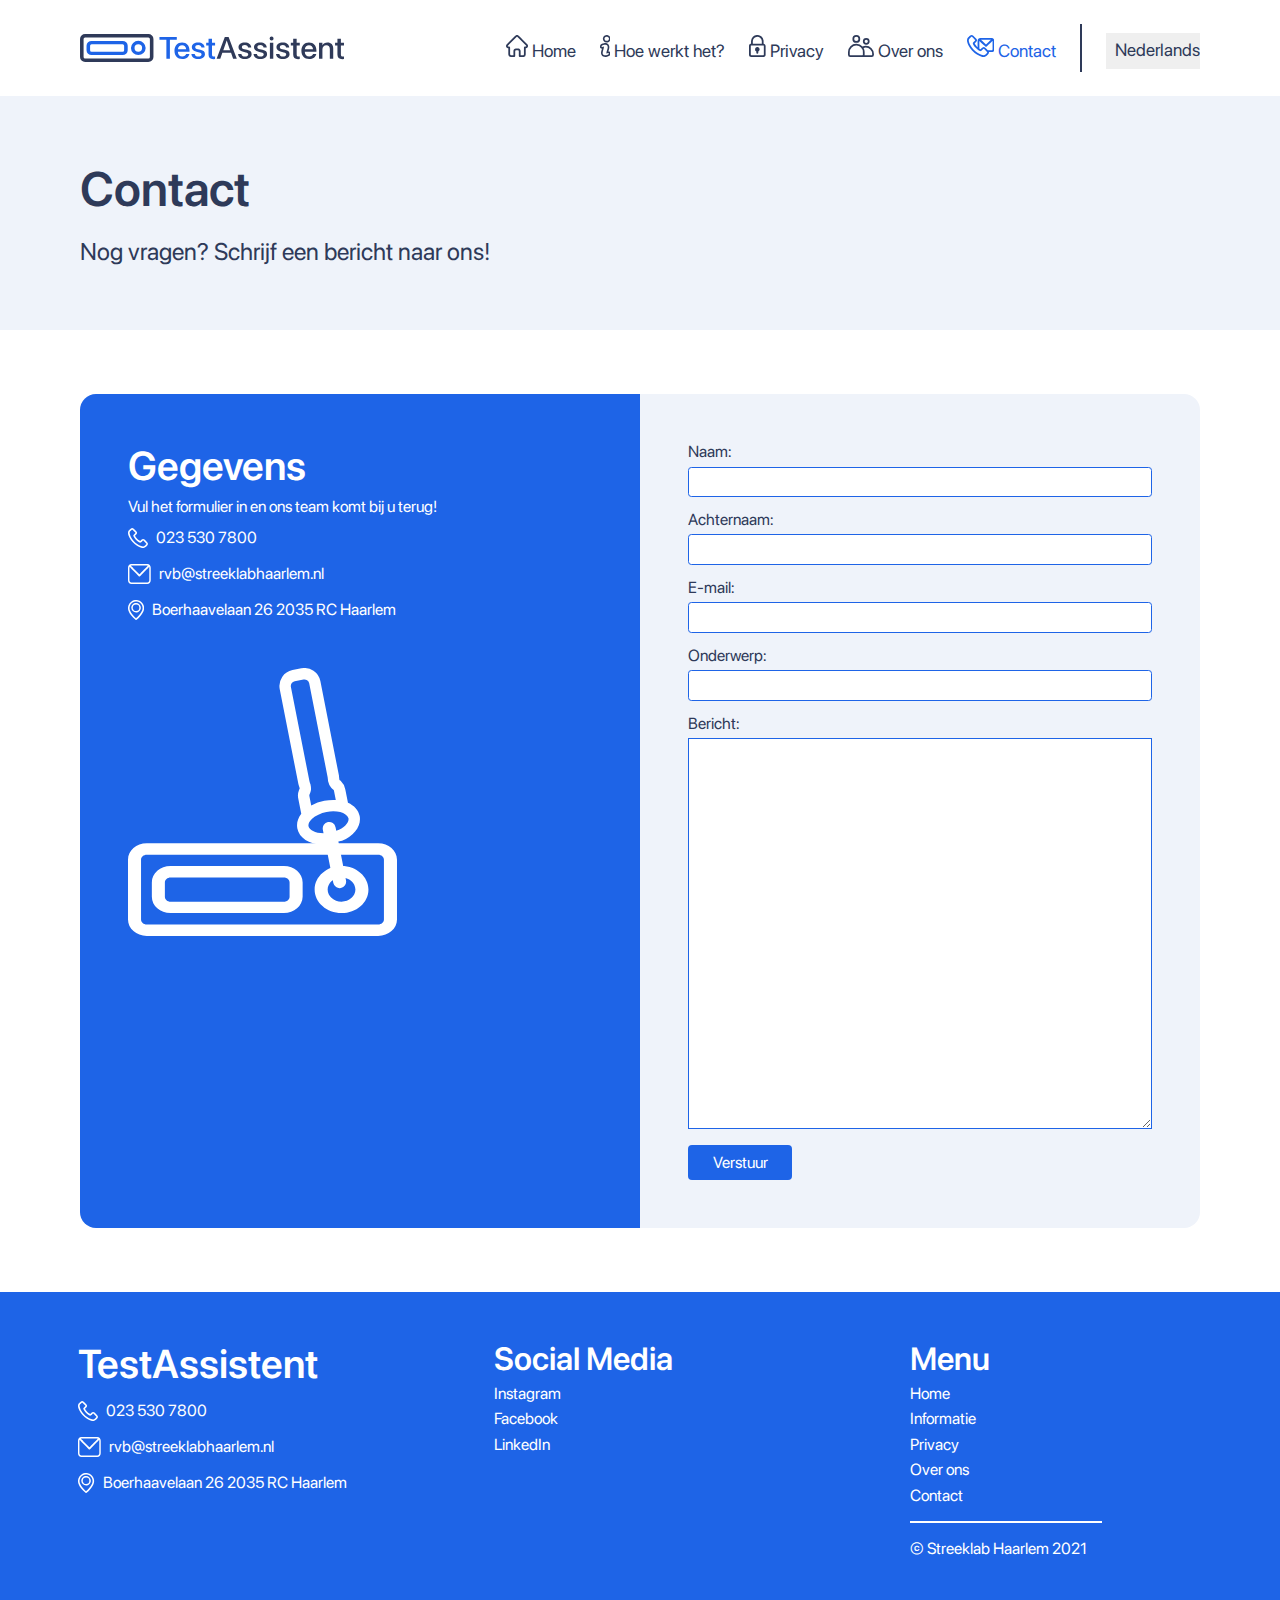
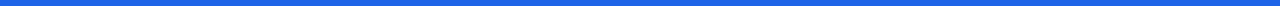
==== contact.html @ 7ee65ee3 "test" ====
<!DOCTYPE html>
<html lang="nl">
  <head>
    <meta charset="UTF-8">
    <meta http-equiv="X-UA-Compatible" content="IE=edge">
    <meta name="viewport" content="width=device-width, initial-scale=1.0">
    <link rel="stylesheet" href="styles/style.css" />
    <link rel="stylesheet" href="https://cdn.jsdelivr.net/npm/boxicons@latest/css/boxicons.min.css">

    <title>TestAssistent - Contact</title>
  </head>
  <body>
    <header class="primary-header flex">
      <a href="index.html">
        <img class="logo" src="assets/logo-testassistent.svg" alt="logo">
      </a>
      <div class="ham" id="ham">
        <p class="word-menu">Menu</p>
        <span class="ham-line ham-line1"></span>
        <span class="ham-line ham-line2"></span>
        <span class="ham-line ham-line3"></span>
      </div>
      <nav class="menu_wrapper" id="menu_wrapper">
        <ul class="primary-navigation flex">
          <li><a class="hover-color" href="index.html">
              <svg class="svg-small margin-gray" xmlns="http://www.w3.org/2000/svg" viewBox="0 0 200.18 200"><g id="Layer_1-2" data-name="Layer 1"><path d="M198.38,91.27a21.94,21.94,0,0,0-4.87-6.74Q172.83,63.72,152,43,135.16,26.07,118.28,9.17c-3.58-3.59-7.3-7.31-12.73-9L105.19,0H95.28l-.36.11c-5.39,1.68-9.07,5.37-12.63,8.94l-.51.51Q54.53,36.89,27.23,64.15L7.15,84.21l-.3.32c-.56.54-1.13,1.12-1.68,1.76-5,6-6.43,12.87-4,20a19.51,19.51,0,0,0,15.5,13.51,31.47,31.47,0,0,0,4.33.45V175.7C21,189.75,31.26,200,45.34,200h29c6.32,0,9.52-3.2,9.52-9.51V146.77c0-5.32,2.8-8.14,8.09-8.16h16.4c5.42,0,8.18,2.79,8.18,8.26V191c0,5.64,3.39,9,9,9h29.79a25.54,25.54,0,0,0,5.84-.62,23.38,23.38,0,0,0,18.19-23.16v-56h1A20.24,20.24,0,0,0,197,111,21.12,21.12,0,0,0,198.38,91.27Zm-35.3,22.08v17.14c0,14.47-.08,29.43.12,44.15a9.15,9.15,0,0,1-2.47,6.93,8.44,8.44,0,0,1-6.06,2.16h-.56c-2.79-.14-5.6-.18-8.39-.18-2.18,0-4.35,0-6.48,0s-4.24,0-6.35,0V146.09c-.06-11.63-7.35-20.77-18.55-23.29a18.53,18.53,0,0,0-3.92-.49c-1.86,0-3.71,0-5.55-.08-2.26,0-4.55-.07-6.85-.07-2.72,0-5.45,0-8.17.21-13,.76-22.21,10.54-22.28,23.77V183.6H45c-4.75,0-7.69-3-7.7-7.74V113.43c0-6.45-3.16-9.59-9.64-9.6H23.42v.06H20.49a3.81,3.81,0,0,1-3.79-2.5,3.68,3.68,0,0,1,.84-4.4c2.23-2.32,4.57-4.63,6.82-6.87l2.71-2.7L96.18,18.28c1.6-1.6,2.82-2.4,4-2.4s2.46.82,4.09,2.44L181.89,95.9A11.64,11.64,0,0,1,183,97.12a4.08,4.08,0,0,1-3,6.74h-7.38C166.29,103.86,163.08,107.06,163.08,113.35Z" transform="translate(-0.01)"/></g></svg>
              Home
          </a></li>
          <li><a class="hover-color" href="informatie.html">
              <svg class="svg-small margin-gray" xmlns="http://www.w3.org/2000/svg" viewBox="0 0 96.43 200"><g><path d="M61,67.91A34.75,34.75,0,0,1,32.72,53.6a32.18,32.18,0,0,1-5.84-26.13A34,34,0,0,1,43.36,4.88,35.14,35.14,0,0,1,49.8,2.07l.89-.89,2,0L53,1.05a17.9,17.9,0,0,1,6.1-1h4.53a18.66,18.66,0,0,1,4.07.45l.19,0,.22.06,1.07.27.72.18A34.27,34.27,0,0,1,92.78,18.88a33,33,0,0,1,1.06,27.9h0a34.35,34.35,0,0,1-10.74,14A34.88,34.88,0,0,1,66.71,67.5,40.81,40.81,0,0,1,61,67.91ZM55.09,16.07a21.14,21.14,0,0,0-4.3,1.77,19.1,19.1,0,0,0-9.28,12.64,17.44,17.44,0,0,0,3.15,14.14A19.63,19.63,0,0,0,61,53a25.63,25.63,0,0,0,3.56-.26A20,20,0,0,0,74,48.91a19.44,19.44,0,0,0,6-8,18,18,0,0,0-.63-15.28,19.4,19.4,0,0,0-12.93-10.1l-1-.25L64.35,15a3.21,3.21,0,0,0-.68-.07H59.14a2.82,2.82,0,0,0-1,.17l-.33.11,0,0Zm-.9,0h0Z"/><path d="M48.92,200a45.32,45.32,0,0,1-19.78-4.42c-12.79-6.14-20.1-17.86-20-32.15,0-8.43,1.93-15.86,3.69-22.16,1.69-6.06,3.23-11.7,4.66-17A18.06,18.06,0,0,1,.54,101.83l.8-3.24c.36-1.48.72-2.91,1.1-4.34a19.17,19.17,0,0,1,11.75-13l1.05-.41,1.43-.55.17-.07c5.65-2.2,12.07-4.7,19.35-6,11.1-2,20.76-.8,29.54,3.49,12.52,6.12,20,18.94,19.38,33.45-.36,9.18-2.68,17.27-4.73,24.4-.61,2.11-1.22,4.24-1.72,6.21-.47,1.82-1,3.6-1.43,5.39L77,148c-.1.38-.2.77-.31,1.15a18.07,18.07,0,0,1,17.34,22.28h0l-.43,1.77c-.51,2.14-.91,3.82-1.39,5.63a19.69,19.69,0,0,1-12,13.19c-1.31.48-2.58,1-3.84,1.48l-.38.15A116.28,116.28,0,0,1,63.36,198,56.39,56.39,0,0,1,48.92,200ZM36.63,105.65l-1.55,9.92c-.14.84-.3,1.6-.49,2.33-2.15,8.28-4.57,17.25-7.4,27.38-1.5,5.38-3.11,11.66-3.14,18.23,0,8.52,4,15,11.55,18.61,7.08,3.4,13.41,2.76,23.93,1.47.67-.08,10.24-1.34,15.55-5.58a11.9,11.9,0,0,0,2.73-3,12.35,12.35,0,0,0,1.73-7.05,3.16,3.16,0,0,0-.71-2.82,3.11,3.11,0,0,0-2.46-1l-.51,0-.17,0-18,3.28,1.55-9.73c.12-.72.28-1.44.42-2,.93-3.89,2-7.75,2.94-11.49l.19-.72c.48-1.81.94-3.54,1.39-5.3.56-2.17,1.21-4.44,1.83-6.57,1.83-6.37,3.88-13.54,4.18-20.92.33-8.5-3.9-16-11-19.44-6.73-3.29-13.11-3.1-20.41-2.19a53.71,53.71,0,0,0-19.29,6.26,11.65,11.65,0,0,0-2.59,2.78c-2.15,3.24-3.26,8.51-1,10.41a4,4,0,0,0,3.11.69Zm37.55,59h0Z"/></g></svg>
              Hoe werkt het?
          </a></li>
          <li><a class="hover-color" href="privacy.html">
              <svg class="svg-small margin-gray" xmlns="http://www.w3.org/2000/svg" viewBox="0 0 151.01 200"><g><path d="M138,81h0c-1.77-.53-3.54-1-5.29-1.34v-.39c0-2.29,0-4.6,0-6.89,0-4.3,0-9.16,0-13.84a72.08,72.08,0,0,0-.74-10.65A57.05,57.05,0,0,0,18.65,53.72c-.28,5.65-.25,11.4-.22,17v2.07c0,2.09,0,4.18,0,6.27v.68l-.69.12c-1,.17-2,.33-3.06.59C5.51,83,0,90.55,0,100.63V147c0,3.41,0,6.81,0,10.22v.49c0,7,0,14.22,0,21.42C.12,191.23,8.7,200,20.44,200q16,0,32.06,0c26.12,0,52.41,0,78.12-.12a21.68,21.68,0,0,0,8.85-2c7.66-3.55,11.54-10,11.54-19.2V100.64C151,91.27,146.14,83.91,138,81ZM34.76,57.33C35,37.23,47.58,21.45,67,17.11a40.62,40.62,0,0,1,49.4,38c.16,5.92.11,11.78,0,17.44v1.68c0,1.75,0,3.53,0,5.3H34.76v-.06c0-2.46,0-4.93,0-7.39v-1.8c0-1.91,0-3.84,0-5.78C34.73,62.11,34.74,59.71,34.76,57.33ZM134.85,178.26c0,4.37-1.15,5.5-5.52,5.5H21.78c-4.37,0-5.5-1.13-5.5-5.49V101.41c0-4.47,1.1-5.56,5.6-5.56H129.43c4.3,0,5.42,1.1,5.42,5.35Z"/><path d="M96.54,130.6a21.17,21.17,0,0,1-.88,6A20.76,20.76,0,0,1,84.47,149.5v11.61A8.91,8.91,0,0,1,75.55,170a8.92,8.92,0,0,1-8.91-8.92V149.55a21,21,0,1,1,29.9-19Z"/></g></svg>
              Privacy
          </a></li>
          <li><a class="hover-color" href="overons.html">
              <svg class="svg-small margin-gray" xmlns="http://www.w3.org/2000/svg" viewBox="0 0 236 200.11"><g id="Layer_1" data-name="Layer 1"><path d="M161.75,98.38a74.88,74.88,0,0,0-29.55,6.27A74.35,74.35,0,0,0,77.1,80.12H74.25A74.34,74.34,0,0,0,0,154.38v25.74a20,20,0,0,0,20,20H216a20,20,0,0,0,20-20v-7.49A74.34,74.34,0,0,0,161.75,98.38ZM216,184.12H151a19.67,19.67,0,0,0,.4-4V154.38A74.32,74.32,0,0,0,141.83,118a59.29,59.29,0,0,1,19.92-3.64A58.33,58.33,0,0,1,220,172.63v7.49A4,4,0,0,1,216,184.12Zm-80.65-4a4.05,4.05,0,0,1-4,4H20a4,4,0,0,1-4-4V154.38A58.33,58.33,0,0,1,74.25,96.11H77.1a58.34,58.34,0,0,1,58.27,58.27Z"/><path d="M75.68,0a35.55,35.55,0,1,0,35.55,35.55A35.59,35.59,0,0,0,75.68,0Zm0,55.12A19.57,19.57,0,1,1,95.24,35.55,19.59,19.59,0,0,1,75.68,55.12Z"/><path d="M166,27.1A30.67,30.67,0,1,0,196.7,57.77,30.71,30.71,0,0,0,166,27.1Zm0,45.35a14.68,14.68,0,1,1,14.67-14.68A14.7,14.7,0,0,1,166,72.45Z"/></g></svg>
              Over ons
          </a></li>
          <li><a class="hover-color active" href="contact.html">
              <svg class="svg-small margin-blue" xmlns="http://www.w3.org/2000/svg" viewBox="0 0 248.6 200"><g id="Layer_1-2" data-name="Layer 1"><path d="M96.29,132.43v.77h1Z"/><path d="M223.52,26.49H121.42c-13.83,0-25.08,11.59-25.08,25.83,0,4.08,0,7.68-.11,11.85-.13,9.06-.29,25.3,0,47.18q-3.66-3.42-7-7.1C82.56,97.13,75,88.41,69.74,77.74l-.16-.22.26-.22L72.2,75l2.65-2.63c3.35-3.33,6.8-6.76,10-10.35a20.57,20.57,0,0,0-.15-27.71C75.09,24,66.18,15,57.42,6.8,47.89-2.13,36.7-2.27,26.71,6.39c-4.13,3.54-8,7.55-11.74,11.42l-1.4,1.46c-1.31,1.36-2.65,2.74-4,4.11A32.21,32.21,0,0,0,1,39.84C.68,41.57.48,43.35.32,44.92.24,45.45.17,46,.11,46.55L0,47.22l0,3.11,0,.25c.11.87.21,1.76.31,2.63l.12,1c.27,2.32.54,4.72,1,7.1a119.24,119.24,0,0,0,11.33,31.5,216.9,216.9,0,0,0,32.86,47.64A217.25,217.25,0,0,0,90,177.54c15.56,9.82,29.22,16.07,43,19.67a102,102,0,0,0,13.49,2.48c1.52.14,3.64.32,6,.31a36.72,36.72,0,0,0,4.91-.34c7.66-1,13.76-3.82,18.65-8.52,7.63-7.38,13.27-13.21,18.27-18.9a21.45,21.45,0,0,0,5.41-14.13,18.85,18.85,0,0,0-.16-2.59h24c25.08,0,25.08-16.68,25.08-30.92V52.32C248.6,38.08,237.35,26.49,223.52,26.49Zm-5.73,16.38c-5,4.71-10.5,10-15.55,14.83l-1,1c-15.35,14.72-21.52,20.5-23.91,22.74l-.21.2-4.55,4.24L137.28,53.11c-1.31-1.19-4.14-4-7.58-7.4l-2.21-2.18-.67-.66ZM181.94,162.19l-.08.09a34.69,34.69,0,0,1-2.45,2.7l-4.7,4.78c-2.48,2.52-5.12,5.19-7.66,7.87-4.13,4.37-9.21,6.41-16,6.41h-.31a67.36,67.36,0,0,1-19.63-4.13c-27.87-10.3-52.74-27.42-73.95-50.88A189,189,0,0,1,27.56,86.35C22.41,76,19.19,67.17,17.39,58.58c-1.22-5.86-2-12.1.26-17.95a24.58,24.58,0,0,1,4.71-7.26c3.69-4,7.66-7.88,11.17-11.3l3-2.87c2-1.95,3.8-2.94,5.45-2.94s3.59,1,5.61,3C55.27,27,63.08,34.81,70.66,42.4a18.18,18.18,0,0,1,1.49,1.65c2.52,3,2.5,5.6-.05,8.27-4.85,5.09-10.2,10.25-14.48,14.4h0c-5.52,5.39-6.27,9.35-3.09,16.29,5.81,12.84,14.76,23.35,21.89,31.06a147,147,0,0,0,19.88,18.36l1,.77q5.85,4.4,12.15,8.22c2.11,1.25,4.33,2.39,6.46,3.48l1.87,1c4.94,2.52,9.7,1.75,13.77-2.24,2.25-2.22,4.53-4.49,6.75-6.71L140.2,135l5.48-5.48a25.1,25.1,0,0,1,2-1.86c2.8-2.2,5.51-2.1,8.07.3,1.65,1.5,3.25,3.12,4.8,4.68l19,19c.65.66,1.41,1.44,2.08,2.25l.12.13A5.9,5.9,0,0,1,181.94,162.19Zm50.52-37.59c0,5.21,0,14.54-8.94,14.54h-34c-7.21-7.48-14.9-15.13-23.84-23.7A20.05,20.05,0,0,0,142,112.56a51.8,51.8,0,0,0-9.14,7.29l-.17.15c-2.27,2.12-4.51,4.4-6.67,6.59l-1.24,1.26c-.74.77-1.51,1.56-2.28,2.34-.52-.28-1-.55-1.56-.85-2.07-1.11-4-2.12-5.74-3.26-.9-.58-1.79-1.17-2.67-1.78v-1.25c0-10.48,0-26.25,0-36.56,0-10.71.05-21.76,0-32.66l4.8,4.91c3.43,3.51,14.85,14.11,33.92,31.51l8.52,7.82.31.28c2,1.85,3.87,3.59,5.81,5.43,4.38,4.07,9,4.08,13.45,0l6.28-5.87,2.82-2.56,6-5.64.52-.46,27.4-25.5c1.24-1.15,4.73-4.65,8.5-8.42l1.56-1.55.08-.08Z"/></g></svg>
              Contact
          </a></li>
          <hr class="line-vertical"></hr>
          <select>
              <option lang="nl">Nederlands</option>
              <option lang="de">Duits</option>
              <option lang="en">Engels</option>
              <option lang="fr">Frans</option>
              <option lang="es">Spaans</option>
              <!-- Andere talen opties -->
          </select>
        </ul>
      </nav>
    </header>
      <main>
          <section class="contact">
              <h1>Contact</h1>
              <p class="p-large margin-top">
                Nog vragen? Schrijf een bericht naar ons!
              </p>
          </section>
          <section class="contact-inhoud">
            <div class="contact-gegevens">
              <h2>Gegevens</h2>
              <p class="margin-top-small">
                Vul het formulier in en ons team komt bij 
                u terug!
              </p>
              <div class="flex-phone-number margin-top">
                <svg class="svg-small white" xmlns="http://www.w3.org/2000/svg" viewBox="0 0 199.68 200"><g><path d="M194,143.81c-8.5-9-17.48-18-28.29-28.37A20.05,20.05,0,0,0,142,112.56a51.8,51.8,0,0,0-9.14,7.29l-.17.15c-2.27,2.12-4.51,4.4-6.67,6.59l-1.24,1.26c-.74.77-1.51,1.56-2.28,2.34-.52-.28-1-.55-1.56-.85-2.07-1.11-4-2.12-5.74-3.26a133.72,133.72,0,0,1-25.93-21.83C82.56,97.13,75,88.41,69.74,77.74l-.16-.22.26-.22L72.2,75l2.65-2.63c3.35-3.33,6.8-6.76,10-10.35a20.57,20.57,0,0,0-.15-27.71C75.09,24,66.18,15,57.42,6.8,47.89-2.13,36.7-2.27,26.71,6.39c-4.13,3.54-8,7.55-11.74,11.42l-1.4,1.46c-1.31,1.36-2.65,2.74-4,4.11A32.21,32.21,0,0,0,1,39.84C.68,41.57.48,43.35.32,44.92.24,45.45.17,46,.11,46.55L0,47.22l0,3.11,0,.25c.11.87.21,1.76.31,2.63l.12,1c.27,2.32.54,4.72,1,7.1a119.24,119.24,0,0,0,11.33,31.5,216.9,216.9,0,0,0,32.86,47.64A217.25,217.25,0,0,0,90,177.54c15.56,9.82,29.22,16.07,43,19.67a102,102,0,0,0,13.49,2.48c1.52.14,3.64.32,6,.31a36.72,36.72,0,0,0,4.91-.34c7.66-1,13.76-3.82,18.65-8.52,7.63-7.38,13.27-13.21,18.27-18.9a21.45,21.45,0,0,0,5.41-14.13A20.8,20.8,0,0,0,194,143.81Zm-26.91,33.82c-4.13,4.37-9.21,6.41-16,6.41h-.31a67.36,67.36,0,0,1-19.63-4.13c-27.87-10.3-52.74-27.42-73.95-50.88A189,189,0,0,1,27.56,86.35C22.41,76,19.19,67.17,17.39,58.58c-1.22-5.86-2-12.1.26-17.95a24.58,24.58,0,0,1,4.71-7.26c3.69-4,7.66-7.88,11.17-11.3l3-2.87c2-1.95,3.8-2.94,5.45-2.94s3.59,1,5.61,3C55.27,27,63.08,34.81,70.66,42.4a18.18,18.18,0,0,1,1.49,1.65c2.52,3,2.5,5.6-.05,8.27-4.85,5.09-10.2,10.25-14.48,14.4h0c-5.52,5.39-6.27,9.35-3.09,16.29,5.81,12.84,14.76,23.35,21.89,31.06a147,147,0,0,0,33.05,27.35c2.11,1.25,4.33,2.39,6.46,3.48l1.87,1c4.94,2.52,9.7,1.75,13.77-2.24,2.25-2.22,4.53-4.49,6.75-6.71L140.2,135l5.48-5.48a25.1,25.1,0,0,1,2-1.86c2.8-2.2,5.51-2.1,8.07.3,1.65,1.5,3.25,3.12,4.8,4.68l19,19c.65.66,1.41,1.44,2.08,2.25l.12.13a5.9,5.9,0,0,1,.15,8.14l-.08.09a34.69,34.69,0,0,1-2.45,2.7l-4.7,4.78C172.23,172.28,169.59,175,167.05,177.63Z"/></g></svg>
                <p>023 530 7800</p>
              </div>
              <div class="flex-email">
                <svg class="svg-small white" xmlns="http://www.w3.org/2000/svg" viewBox="0 0 227.47 200"><g><path d="M193.67,0H33.79C15.16,0,0,17.13,0,38.18V161.82C0,182.87,15.16,200,33.79,200H193.67c18.64,0,33.8-17.13,33.8-38.18V38.18C227.47,17.13,212.31,0,193.67,0Zm19.47,161.82c0,12.21-8.73,22.14-19.47,22.14H33.79c-10.74,0-19.46-9.93-19.46-22.14V38.18a24.2,24.2,0,0,1,1.48-8.49l1-.87.49.55c.92,1,2.11,2.36,3.41,3.8L31.24,45c5.38,5.94,23.14,24,52.91,53.66l13.38,13.41.45.46c3.14,3.17,6.11,6.17,9.15,9.29,4.75,4.82,8.81,4.82,13.59,0l9.89-10.09,4.34-4.32,9.52-9.75c.28-.26.51-.48.71-.69l4.52-4.61,38.39-39c1.9-1.94,7.64-8.21,13.19-14.28l2.41-2.63c2.74-3,5.35-5.88,7-7.64l1,.92a24.28,24.28,0,0,1,1.49,8.46ZM33.79,16H193.67a17.66,17.66,0,0,1,2.81.23l1,.85c-9.45,9.64-21.59,22.32-33.33,34.6l-1.6,1.67c-24.23,25.37-33.87,35.21-37.46,38.92l-.37.38c-4.94,5-8.4,8.54-10.87,11L54.93,44c-2.11-2.1-6.6-6.89-12-12.83l-2.21-2.38c-4.48-4.87-8.76-9.48-11.4-12.16A17.15,17.15,0,0,1,33.79,16Z"/></g></svg>
                <p>rvb@streeklabhaarlem.nl</p>
              </div>
              <div class="flex-adress">
                <svg class="svg-small white" xmlns="http://www.w3.org/2000/svg" viewBox="0 0 161.44 200"><path d="M153,45.37C141.79,22.68,123.36,8.09,98.18,2A84.56,84.56,0,0,0,89.79.57l-1-.14C87.88.3,87,.18,86,0L75.34,0,73,.29c-1.5.19-3,.4-4.58.63A80.78,80.78,0,0,0,31.91,16.58,79.45,79.45,0,0,0,5.25,52.43a78.55,78.55,0,0,0,.33,57.3C11.06,124,19.12,138,30.21,152.43c12,15.64,26.67,30.44,44.89,45.22A9,9,0,0,0,80.66,200h.23a8.49,8.49,0,0,0,5.57-2.51c2.11-1.88,4.22-3.73,6.35-5.58,6.26-5.52,12.73-11.21,18.85-17.27,18.71-18.58,32.44-38.07,42-59.6a85.09,85.09,0,0,0,7.79-34.69A78.34,78.34,0,0,0,153,45.37Zm-12.85,61.85-.56,1.18c-9.39,21-23.46,40.45-43,59.38-3.72,3.62-7.53,7.05-11.56,10.66l-.15.13-2.22,2-2,1.77c-1-.88-2-1.75-3-2.6l-1-.86c-2.8-2.48-5.46-4.81-8.1-7.26A217.84,217.84,0,0,1,35.27,133c-8.13-12.23-13.48-22.85-16.81-33.4A62.37,62.37,0,0,1,18,63,63.69,63.69,0,0,1,46,25.59a62.25,62.25,0,0,1,34.05-10.1h.09a67.55,67.55,0,0,1,7.4.41c18,2,32.93,10.31,44.41,24.75a62.51,62.51,0,0,1,12.34,26.27A67.13,67.13,0,0,1,140.14,107.22Z"/><path d="M114.61,44.35A48.05,48.05,0,0,0,80.76,30.07h-.25C54.57,30.07,33.24,51.42,33,77.65a47.08,47.08,0,0,0,13.63,33.54,48.06,48.06,0,0,0,34,14.43h.28c26,0,47.34-21.35,47.52-47.58A47.59,47.59,0,0,0,114.61,44.35Zm-1.13,34a33.09,33.09,0,0,1-32.69,32.71H80.5a32.89,32.89,0,0,1-23.16-9.62A33.26,33.26,0,0,1,50,90.61a32.44,32.44,0,0,1-2.52-12.75A33.42,33.42,0,0,1,80.59,44.6h.17a33.24,33.24,0,0,1,32.72,33.78Z"/></svg>
                <p>Boerhaavelaan 26 2035 RC Haarlem</p>
              </div>
              <img class="selftest-image" src="assets/selftest-image.svg" alt="">
            </div>
          <form action="#" method="POST">
            <Label for="name">Naam:</Label>
            <input type="text" id="name" required>
            <Label for="surname">Achternaam:</Label>
            <input type="text" id="surname" required>
            <Label for="e-mail">E-mail:</Label>
            <input type="email" id="email" required>
            <Label for="subject">Onderwerp:</Label>
            <input type="text" id="subject" required>
            <Label for="message">Bericht:</Label>
            <textarea name="message" id="message" cols="50" rows="25" required></textarea>
            <button class="cta-submit cta-margin"> 
              <a href="#">Verstuur</a>
            </button>
          </form>
        </section>
      </main>
      <footer>
        <section class="footer-contact-information">
          <h2>TestAssistent</h2>
          <div class="flex-phone-number margin-top">
            <svg class="svg-small white" xmlns="http://www.w3.org/2000/svg" viewBox="0 0 199.68 200"><g><path d="M194,143.81c-8.5-9-17.48-18-28.29-28.37A20.05,20.05,0,0,0,142,112.56a51.8,51.8,0,0,0-9.14,7.29l-.17.15c-2.27,2.12-4.51,4.4-6.67,6.59l-1.24,1.26c-.74.77-1.51,1.56-2.28,2.34-.52-.28-1-.55-1.56-.85-2.07-1.11-4-2.12-5.74-3.26a133.72,133.72,0,0,1-25.93-21.83C82.56,97.13,75,88.41,69.74,77.74l-.16-.22.26-.22L72.2,75l2.65-2.63c3.35-3.33,6.8-6.76,10-10.35a20.57,20.57,0,0,0-.15-27.71C75.09,24,66.18,15,57.42,6.8,47.89-2.13,36.7-2.27,26.71,6.39c-4.13,3.54-8,7.55-11.74,11.42l-1.4,1.46c-1.31,1.36-2.65,2.74-4,4.11A32.21,32.21,0,0,0,1,39.84C.68,41.57.48,43.35.32,44.92.24,45.45.17,46,.11,46.55L0,47.22l0,3.11,0,.25c.11.87.21,1.76.31,2.63l.12,1c.27,2.32.54,4.72,1,7.1a119.24,119.24,0,0,0,11.33,31.5,216.9,216.9,0,0,0,32.86,47.64A217.25,217.25,0,0,0,90,177.54c15.56,9.82,29.22,16.07,43,19.67a102,102,0,0,0,13.49,2.48c1.52.14,3.64.32,6,.31a36.72,36.72,0,0,0,4.91-.34c7.66-1,13.76-3.82,18.65-8.52,7.63-7.38,13.27-13.21,18.27-18.9a21.45,21.45,0,0,0,5.41-14.13A20.8,20.8,0,0,0,194,143.81Zm-26.91,33.82c-4.13,4.37-9.21,6.41-16,6.41h-.31a67.36,67.36,0,0,1-19.63-4.13c-27.87-10.3-52.74-27.42-73.95-50.88A189,189,0,0,1,27.56,86.35C22.41,76,19.19,67.17,17.39,58.58c-1.22-5.86-2-12.1.26-17.95a24.58,24.58,0,0,1,4.71-7.26c3.69-4,7.66-7.88,11.17-11.3l3-2.87c2-1.95,3.8-2.94,5.45-2.94s3.59,1,5.61,3C55.27,27,63.08,34.81,70.66,42.4a18.18,18.18,0,0,1,1.49,1.65c2.52,3,2.5,5.6-.05,8.27-4.85,5.09-10.2,10.25-14.48,14.4h0c-5.52,5.39-6.27,9.35-3.09,16.29,5.81,12.84,14.76,23.35,21.89,31.06a147,147,0,0,0,33.05,27.35c2.11,1.25,4.33,2.39,6.46,3.48l1.87,1c4.94,2.52,9.7,1.75,13.77-2.24,2.25-2.22,4.53-4.49,6.75-6.71L140.2,135l5.48-5.48a25.1,25.1,0,0,1,2-1.86c2.8-2.2,5.51-2.1,8.07.3,1.65,1.5,3.25,3.12,4.8,4.68l19,19c.65.66,1.41,1.44,2.08,2.25l.12.13a5.9,5.9,0,0,1,.15,8.14l-.08.09a34.69,34.69,0,0,1-2.45,2.7l-4.7,4.78C172.23,172.28,169.59,175,167.05,177.63Z"/></g></svg>
            <p>023 530 7800</p>
          </div>
          <div class="flex-email">
            <svg class="svg-small white" xmlns="http://www.w3.org/2000/svg" viewBox="0 0 227.47 200"><g><path d="M193.67,0H33.79C15.16,0,0,17.13,0,38.18V161.82C0,182.87,15.16,200,33.79,200H193.67c18.64,0,33.8-17.13,33.8-38.18V38.18C227.47,17.13,212.31,0,193.67,0Zm19.47,161.82c0,12.21-8.73,22.14-19.47,22.14H33.79c-10.74,0-19.46-9.93-19.46-22.14V38.18a24.2,24.2,0,0,1,1.48-8.49l1-.87.49.55c.92,1,2.11,2.36,3.41,3.8L31.24,45c5.38,5.94,23.14,24,52.91,53.66l13.38,13.41.45.46c3.14,3.17,6.11,6.17,9.15,9.29,4.75,4.82,8.81,4.82,13.59,0l9.89-10.09,4.34-4.32,9.52-9.75c.28-.26.51-.48.71-.69l4.52-4.61,38.39-39c1.9-1.94,7.64-8.21,13.19-14.28l2.41-2.63c2.74-3,5.35-5.88,7-7.64l1,.92a24.28,24.28,0,0,1,1.49,8.46ZM33.79,16H193.67a17.66,17.66,0,0,1,2.81.23l1,.85c-9.45,9.64-21.59,22.32-33.33,34.6l-1.6,1.67c-24.23,25.37-33.87,35.21-37.46,38.92l-.37.38c-4.94,5-8.4,8.54-10.87,11L54.93,44c-2.11-2.1-6.6-6.89-12-12.83l-2.21-2.38c-4.48-4.87-8.76-9.48-11.4-12.16A17.15,17.15,0,0,1,33.79,16Z"/></g></svg>
            <p>rvb@streeklabhaarlem.nl</p>
          </div>
          <div class="flex-adress">
            <svg class="svg-small white" xmlns="http://www.w3.org/2000/svg" viewBox="0 0 161.44 200"><path d="M153,45.37C141.79,22.68,123.36,8.09,98.18,2A84.56,84.56,0,0,0,89.79.57l-1-.14C87.88.3,87,.18,86,0L75.34,0,73,.29c-1.5.19-3,.4-4.58.63A80.78,80.78,0,0,0,31.91,16.58,79.45,79.45,0,0,0,5.25,52.43a78.55,78.55,0,0,0,.33,57.3C11.06,124,19.12,138,30.21,152.43c12,15.64,26.67,30.44,44.89,45.22A9,9,0,0,0,80.66,200h.23a8.49,8.49,0,0,0,5.57-2.51c2.11-1.88,4.22-3.73,6.35-5.58,6.26-5.52,12.73-11.21,18.85-17.27,18.71-18.58,32.44-38.07,42-59.6a85.09,85.09,0,0,0,7.79-34.69A78.34,78.34,0,0,0,153,45.37Zm-12.85,61.85-.56,1.18c-9.39,21-23.46,40.45-43,59.38-3.72,3.62-7.53,7.05-11.56,10.66l-.15.13-2.22,2-2,1.77c-1-.88-2-1.75-3-2.6l-1-.86c-2.8-2.48-5.46-4.81-8.1-7.26A217.84,217.84,0,0,1,35.27,133c-8.13-12.23-13.48-22.85-16.81-33.4A62.37,62.37,0,0,1,18,63,63.69,63.69,0,0,1,46,25.59a62.25,62.25,0,0,1,34.05-10.1h.09a67.55,67.55,0,0,1,7.4.41c18,2,32.93,10.31,44.41,24.75a62.51,62.51,0,0,1,12.34,26.27A67.13,67.13,0,0,1,140.14,107.22Z"/><path d="M114.61,44.35A48.05,48.05,0,0,0,80.76,30.07h-.25C54.57,30.07,33.24,51.42,33,77.65a47.08,47.08,0,0,0,13.63,33.54,48.06,48.06,0,0,0,34,14.43h.28c26,0,47.34-21.35,47.52-47.58A47.59,47.59,0,0,0,114.61,44.35Zm-1.13,34a33.09,33.09,0,0,1-32.69,32.71H80.5a32.89,32.89,0,0,1-23.16-9.62A33.26,33.26,0,0,1,50,90.61a32.44,32.44,0,0,1-2.52-12.75A33.42,33.42,0,0,1,80.59,44.6h.17a33.24,33.24,0,0,1,32.72,33.78Z"/></svg>
            <p>Boerhaavelaan 26 2035 RC Haarlem</p>
          </div>
        </section>
        <section class="footer-socials">
            <h3>Social Media</h2>
            <ul class="margin-top-small">
              <li><a href="#">Instagram</a></li>
              <li class="margin-top-small"><a href="#">Facebook</a></li>
              <li class="margin-top-small"><a href="#">LinkedIn</a></li>
            </ul>
          </section>
          <section class="footer-menu">
          <h3>Menu</h3>
          <ul class="margin-top-small">
            <li><a href="index.html">Home</a></li>
            <li class="margin-top-small"><a href="informatie.html">Informatie</a></li>
            <li class="margin-top-small"><a href="privacy.html">Privacy</a></li>
            <li class="margin-top-small"><a href="overons.html">Over ons</a></li>
            <li class="margin-top-small"><a href="contact.html">Contact</a></li>
          </ul>
          <hr class="line-horizontal">
          <p>© Streeklab Haarlem 2021</p>
        </section>
      </footer>
      <script src="scripts/main.js"></script>
    </body>
</html>
---- styles/style.css ----
@font-face {
    font-family: "SF-Pro-Display";
    font-weight: thin;
    src: url("../assets/fonts/SF-Pro-Display-Thin.otf");
  }
  
@font-face {
  font-family: "SF-Pro-Display";
  font-weight: medium;
  src: url("../assets/fonts/SF-Pro-Display-Medium.otf");
}

@font-face {
  font-family: "SF-Pro-Display";
  font-weight: regular;
  src: url("../assets/fonts/SF-Pro-Display-Regular.otf");
}

@font-face {
  font-family: "SF-Pro-Display";
  font-weight: bold;
  src: url("../assets/fonts/SF-Pro-Display-Semibold.otf");
}

/* Variables css */
:root {
  --dark-blue: #0e49a2;
  --dark-lighter-blue: #0b53c8;
  --lighter-blue: #0b61ee;
  --light-blue: #1e64e7;
  --secondary: #eff3fa;
  --white: #fff;
  --black: #000;
  --text-color: #2e3a59;
  --border: #a5c5fe;
  --cta-color: #d2e2ff;
}

* {
  margin: 0;
  padding: 0;

  box-sizing: border-box;
  scroll-behavior: smooth;
}

body {
  font-family: "SF-Pro-Display", sans-serif;
  font-weight: regular;

  color: var(--text-color);
  max-width: 100%;
  overflow-x: hidden;
}

h1,
h2,
h3,
h4,
h5,
h6,
p {
  padding: 0;
  margin: 0;
}

h1 {
  font-family: "SF-Pro-Display", sans-serif;
  font-weight: thin;
  font-size: 3rem;
  color: var(--text-color);
}

h2 {
  font-family: "SF-Pro-Display", sans-serif;
  font-weight: regular;
  font-size: 2.5rem;
  color: var(--text-color);
}

h3 {
  font-family: "SF-Pro-Display", sans-serif;
  font-weight: regular;
  font-size: 2rem;
  color: var(--light-blue);
}

h4 {
  font-family: "SF-Pro-Display", sans-serif;
  font-weight: regular;
  font-size: 1.625rem;
  color: var(--text-color);
}

p {
  font-family: "SF-Pro-Display", sans-serif;
  font-weight: regular;
  font-size: 1rem;
  color: var(--text-color);
}

.margin-top-large {
  margin-top: 2em;
}

.margin-top {
  margin-top: 0.8em;
}

.margin-top-small {
  margin-top: 0.4em;
}

.margin-bottom {
  margin-bottom: 0.4em;
}

.margin-left {
  display: block;
  margin-left: 0.5em;
  width: 28px; 
  height: 14px;
  fill: var(--white);
}

span {
  color: var(--light-blue);
}

main {
  padding-top: 6em;
}

ul {
  list-style: none;
}

button {
  all: unset;
  cursor: pointer;
  transition: 0.5s ease;
}

button:hover {
  transform: scale(1.1);
}

.cta-blue> a {
  color: var(--white);
  background-color: var(--light-blue);
  padding: 0.5em 1.5em;
  border-radius: 0.25em;

  display: inline-flex;
  justify-content: center;
  align-items: center;
}

.cta-dark-blue {
  color: var(--white);
  background-color: var(--dark-lighter-blue);
  padding: 0.5em 1.5em;
  border-radius: 0.25em;

  display: inline-flex;
  justify-content: center;
  align-items: center;
}

.cta-submit {
  background-color: var(--light-blue);
  padding: 0.5em 1.5em;
  width: 3.5em;
  border-radius: 0.25em;

  display: inline-flex;
  justify-content: center;
  align-items: center;
}

.cta-submit>a {
  color: var(--white);
}

.cta-margin {
  margin-top: 1em;
}

.svg-small {
  height: 1.8em;
  width: 1.8em;
}

.margin-gray {
  margin-right: 0.8em;
  fill: var(--text-color);
}

.margin-blue {
  margin-right: 0.8em;
  fill: var(--light-blue);
}

.active {
  color: var(--light-blue);
}

.gray-header {
  color: var(--text-color);
}

.svg-big {
  margin: 0 auto 0.5em auto;
  display: block;
  height: 5em;
  fill: var(--light-blue);
}

.hero-information, .functions, .pages-information, 
.information-information, .instruction,
.privacy, .privacy-gegevens,
.about-us-information, .partijen
.contact-inhoud {
  padding: 4em 1em;
}

/* HEADER */
.logo {
  position:absolute;
  display: block;
  width: 15em;
  margin: 2em 0 2em 1em;
  opacity: 1;
}

a {
  color: var(--text-color);
  text-decoration: none;
}

header a {
  font-size: 1.1em;
  color: var(--text-color);
}

.hover-color:hover, .hover-color:hover path {
  color: var(--light-blue);
  fill: var(--light-blue);
}

/* hambuger menu */
.ham {
  margin-left: 80%;
  margin-top: 1.8em;
  margin-bottom: 1em;
	position: relative;
	width: 40px;
	height: 40px;
	cursor: pointer;
}

.word-menu {
  padding-left: 2em;
  padding-top: 0.6em;
  opacity:1;
}

.ham-line {
	position: absolute;
	width: 22px;
	height: 0.2em;
	background-color: var(--text-color);
}
.ham-line1 {
	top: 11px;
}
.ham-line2 {
	top: 18px;
}
.ham-line3 {
	top: 25px;
}

.primary-header {
  background-color: var(--white);
  position: fixed;
  height: 6em;
}

.primary-navigation {
  background-color: var(--white);
  display: flex;
  flex-wrap: wrap;
  opacity:0;
}

.clicked .ham-line1 {
	transform: rotate(45deg);
	top: 20px;
}
.clicked .ham-line2 {
	width: 0px;
}
.clicked .ham-line3 {
	transform: rotate(-45deg);
	top: 20px;
}

.clicked .word-menu {
  opacity: 0;
}

.clicked .primary-navigation {
  display: flex;
  flex-wrap: wrap;
  opacity:1;
}

.primary-navigation>li {
  flex: 50%;
  padding-left: 1em;
  margin-bottom: 0.8em;
}

.primary-navigation>select {
  flex: 30%;
  padding-left: 0.5em;
  padding-top: 0.2em;
  margin-top: 0.35em;
}

select {
  display: block;
  position: relative;

  font-family:  "SF-Pro-Display", sans-serif;
  font-size: 1.1em;
  color: var(--text-color);
  text-align: left;

  cursor: pointer;
  border: 0;
  border-left: 2.3px solid var(--text-color);
  height: 2em;
  outline: 0;
  appearance: none;
}

option:checked { 
  color: var(--light-blue);
}

.line-vertical {
  border: 0;
  border-right: 0;
  height: 0;
}

.lang {
  margin: 0;
  padding: 0;
}

/* HOMEPAGE */

/* Hero */

.hero {
  background-color: var(--secondary);
}

.image-hero {
  display: none;
}

/* Functions */
.functions-easy, .functions-fast {
  padding: 3em 3em;
  text-align: center;
  background-color: var(--dark-lighter-blue);
  border-radius: 1em;
}

.functions-easy {
  margin-bottom: 3em;
}

.functions-easy>svg, .functions-easy>h3, .functions-easy>p, .functions-fast>svg, .functions-fast>h3, .functions-fast>p {
  fill: var(--white);
  color: var(--white);
}

/* Pagina informatie */

.information-page, .privacy-page, 
.about-us-page, .contact-page {
  padding: 3em 3em;
  text-align: center;
  background-color: var(--secondary);
  border-radius: 1em;
}

.information-page, .privacy-page, 
.about-us-page {
  margin-bottom: 3em;
}

/* INFORMATIONPAGE */

/* Information */

.information {
  background-color: var(--secondary);
}

.information-image {
  display: none;
}

.instruction-first, .instruction-second,
.instruction-third, .instruction-fourth {
  padding: 3em 3em;
  text-align: center;
  background-color: var(--secondary);
  border-radius: 1em;
}

.instruction-first, .instruction-second,
.instruction-third {
  margin-bottom: 3em;
}

.image-instruction-first {
  margin: 0 auto;
  width: 12.5em;
  display: block;
}

/* PRIVACYPAGE */

.privacy {
  background-color: var(--secondary);
}

.privacy-image {
  display: none;
}

.gegevens, .vragen {
  padding: 3em 3em;
  text-align: center;
  background-color: var(--secondary);
  border-radius: 1em;
}

.gegevens {
  margin-bottom: 3em;
}

/* ABOUTUSPAGE */

.about-us {
  background-color: var(--secondary);
}

.about-us-image {
  display: none;
}

.streeklab, .centre {
  padding: 3em 3em;
  text-align: left;
}

.streeklab {
  margin-bottom: 3em;
}

.logo-streeklab {
  display: block;
  margin: 0 auto 3em auto;
  width: 50%;
}

.centre {
  margin-bottom: 3em;
}

.centre-image {
  width: 100%;
  margin-bottom: 3em;
}

/* CONTACTPAGE */

.contact {
  padding: 4em 1em;
  background-color: var(--secondary);
}

.contact-gegevens {
  padding: 3em 3em;
  background-color: var(--light-blue);
  border-radius: 1em 1em 0 0;
}

.selftest-image {
  margin-top: 3em;
  width: 58%;
}

.contact-gegevens>h2, .contact-gegevens>p,
.flex-phone-number>p, .flex-email>p, .flex-adress>p {
  color: var(--white);
}

form {
  padding: 3em 3em;
  background-color: var(--secondary);
  border-radius: 0 0 1em 1em;
  display:flex;
  flex-direction:column;
}

input {
  padding: 0.5em 0.5em;
  margin-bottom: 1em;
  margin-top: 0.4em;
  border: 0.125em solid var(--light-blue);
  border-radius: 0.25em;
}

input:valid {
  border-color:green;
}

input:invalid {
  border-color:var(--light-blue);
}

label {
  font-family: "SF-Pro-Display", sans-serif;
  font-weight: regular;
  font-size: 1rem;
  color: var(--text-color);
}

textarea {
  padding: 0.5em 0.5em;
  margin-top: 0.4em;
  border: 0.125em solid var(--light-blue);
}

textarea:valid {
  border-color:green;
}

textarea:invalid {
  border-color:var(--light-blue);
}

/* FOOTER */

footer {
  padding: 4em 5em;

  text-align: center;

  position: relative;

  background-color: var(--light-blue);
}

.footer-menu, .footer-socials {
  padding-top: 2em;
}

footer a,
footer h2,
footer h3,
footer p,
footer .menu {
  text-decoration: none;
  color: var(--white);
}

.flex-phone-number, .flex-email, .flex-adress {
  display: flex;
  flex-direction: row;
  gap: 0.5em;
}

.flex-phone-number, .flex-email {
  margin-bottom: 1em;
}

.line-horizontal {
  margin: 1em auto;
  border: 0px;
  border-bottom: 2.3px solid var(--white);
  width: 10em;
}

.footer-icoon {
  height: 1.5em;
  fill: var(--white);
}

.white {
  fill: var(--white);
}

/* IPHONE 5 */

@media (max-width: 20em) {
.primary-navigation>li {
  flex: none;
  padding-left: 1.4em;
  margin-bottom: 0.8em;
}

.primary-navigation>select {
  flex: none;
  padding-left: 0.5em;
  margin-left: 1em;
  padding-top: 0.2em;
  margin-top: 0.35em;
}

.margin-gray {
  margin-right: 0.2em;
  fill: var(--text-color);
}
}

/* IPAD */

@media (min-width: 48em) {
  .logo {
    display: block;
    width: 15em;
    margin: 2em 0 2em 4em;
  }


  .primary-navigation>li {
    flex: 50%;
    padding-left: 4em;
    margin-bottom: 0.8em;
  }
}

/* DESKTOP */

@media (min-width: 70em) {
  body {
    display: flex;
    min-height: 100vh;
    flex-direction: column;
    justify-content: space-between;
  }

  .flex {
    display: flex;
  }

  .hero-information, .functions, .pages-information, 
  .information-information, .instruction,
  .privacy, .privacy-gegevens,
  .about-us-information, .partijen,
  .contact, .contact-inhoud {
    padding: 4em 5em;
  }

  /* HEADER */

  .logo {
    margin: 0;
    position: relative;
  }

  .svg-small {
    height: 1.25em;
    width: auto;
    margin-right: 0;
  }

  .primary-header {
    position: fixed;
    padding: 0 5em;

    align-items: center;
    justify-content: space-between;
    
    height: 6em;
    background-color: var(--white);
    width: 100%;
    z-index: 2;
  }
  
  .primary-navigation {
    justify-content: center;
    align-items: center;

    gap: 1.5em;
    list-style: none;
    opacity: 1;
  }

  .ham {
    display: none;
  }

  .line-vertical {
    border: 0;
    border-right: 2.3px solid var(--text-color);
    height: 3em;
  }

  select {
    padding: 0.4em 0;
    border: 0;
    outline: 0;
  }

  .primary-navigation {
    display: flex;
    flex-wrap: nowrap;
  }

  .primary-navigation>li, select {
    flex: none;
    padding-left: 0;
    margin-bottom: 0;
  }

  /* HOMEPAGE */

  /* Hero */
  .hero {
    background-color: var(--secondary);
  }

  .hero-information {
    position: absolute;
    width: 70%;
    z-index: 1;
  }

  .image-hero {
    display: block;
    width: 100%;
    padding: 0;
    margin: 0;
    opacity: 50%;
    z-index: 0;
  }

  .p-large {
    font-size: 1.5rem;
  }

  /* Functions */
  
  .functions {
    display: grid;
    grid-template-columns: repeat(2, 1fr);
    grid-template-rows: auto;
  }

  .functions-easy {
    margin-right: 3em;
    margin-bottom: 0;
    grid-row: 2;
  }

  .functions-fast {
    grid-row: 2;
  }

  /* Pages information*/

  .pages-information {
    display: grid;
    grid-template-columns: repeat(2, 1fr);
    grid-template-rows: auto;
  }

  .information-page {
    margin-right: 3em;
    grid-row: 2;
  }

  .privacy-page {
    grid-row: 2;
  }

  .about-us-page {
    margin-top: 3em;
    margin-right: 3em;
    grid-row: 3;
  }

  .contact-page {
    margin-top: 3em;
    grid-row: 3;
  }

  .pages-information>div {
    margin-bottom: 0;
  }

  /* INFORMATIONPAGE */

  .information {
    background-color: var(--secondary);
  }

  .information-information {
    position: absolute;
    z-index: 1;
  }

  .information-image {
    padding: 0;
    margin: 0;
    display: block;
    width: 100%;
    opacity: 50%;
    z-index: 0;
  }

  .instruction {
    display: grid;
    grid-template-columns: repeat(2, 1fr);
    grid-template-rows: auto;
  }

  .instruction>div {
    margin-bottom: 0;
  }

  .instruction-first {
    margin-right: 3em;
    grid-row: 2;
  }

  .instruction-second {
    grid-row: 2;
  }

  .instruction-third {
    margin-top: 3em;
    margin-right: 3em;
    grid-row: 3;
  }

  .instruction-fourth {
    margin-top: 3em;
    grid-row: 3;
  }

  .image-instruction-first {
    margin: 0 auto;
    width: 25em;
    display: block;
  }

  /* PRIVACYPAGE */

  .privacy {
    display: grid;
    background-color: var(--secondary);
    grid-template-columns: repeat(2, 1fr);
    grid-template-rows: auto;
  }

  .privacy-information {
    grid-column: 1/2;
  }

  .privacy-image {
    display: block;
    grid-column: 2/4;
    width: 50%;
    opacity: 50%;
    margin: 0 auto;
  }

  .privacy-gegevens {
    display: grid;
    grid-template-columns: repeat(2, 1fr);
    grid-template-rows: auto;
  }

  .gegevens {
    margin-right: 3em;
    margin-bottom: 0;
    grid-row: 2;
  }

  .vragen {
    grid-row: 2;
  }

  /* ABOUTUSPAGE */

  .about-us {
    background-color: var(--secondary);
  }

  .about-us-information {
    width: 55%;
    position: absolute;
    z-index: 1;
  }

  .about-us-image {
    padding: 0;
    margin: 0;
    display: block;
    width: 100%;
    opacity: 50%;
    z-index: 0;
  }

  .partijen {
    display: grid;
    grid-template-columns: repeat(2, 1fr);
    grid-template-rows: auto;
  }

  .streeklab {
    margin-right: 3em;
    margin-bottom: 3em;
    grid-row: 2;
  }

  .logo-streeklab {
    margin: 0 auto;
    grid-column: 2/3;
    width: 40%;
    grid-row: 2;
  }

  .centre {
    margin-right: 3em;
    grid-row: 3;
  }

  .centre-image {
    margin-bottom: 0;
    width: 100%;
    grid-row: 3;
  }

  /* CONTACTPAGE */

  .contact-inhoud {
    display: grid;
    grid-template-columns: repeat(2, 1fr);
    grid-template-rows: auto;
  }

  .contact-gegevens {
    grid-column: 1/2;
    grid-row: 1;
    border-radius: 1em 0 0 1em;
  }

  form {
    border-radius: 0 1em 1em 0;
    grid-column: 2/3;
    grid-row: 1;
  }

  /* FOOTER */

  footer {
    padding: 3em 1em;

    text-align: left;
  
    background-color: var(--light-blue);
  
    display: grid;
    grid-template-columns: repeat(3, 1fr);

    width: 100vw;
    position: relative;
  bottom: 0;
  }

.footer-menu, .footer-socials {
  padding-top: 0;
}

  .footer-contact-information, .footer-socials, .footer-menu {
    margin-left: 15%;
  }

  .line-horizontal {
    margin: 1em 0;
    border: 0px;
    border-bottom: 2.3px solid var(--white);
    width: 12em;
  }
}
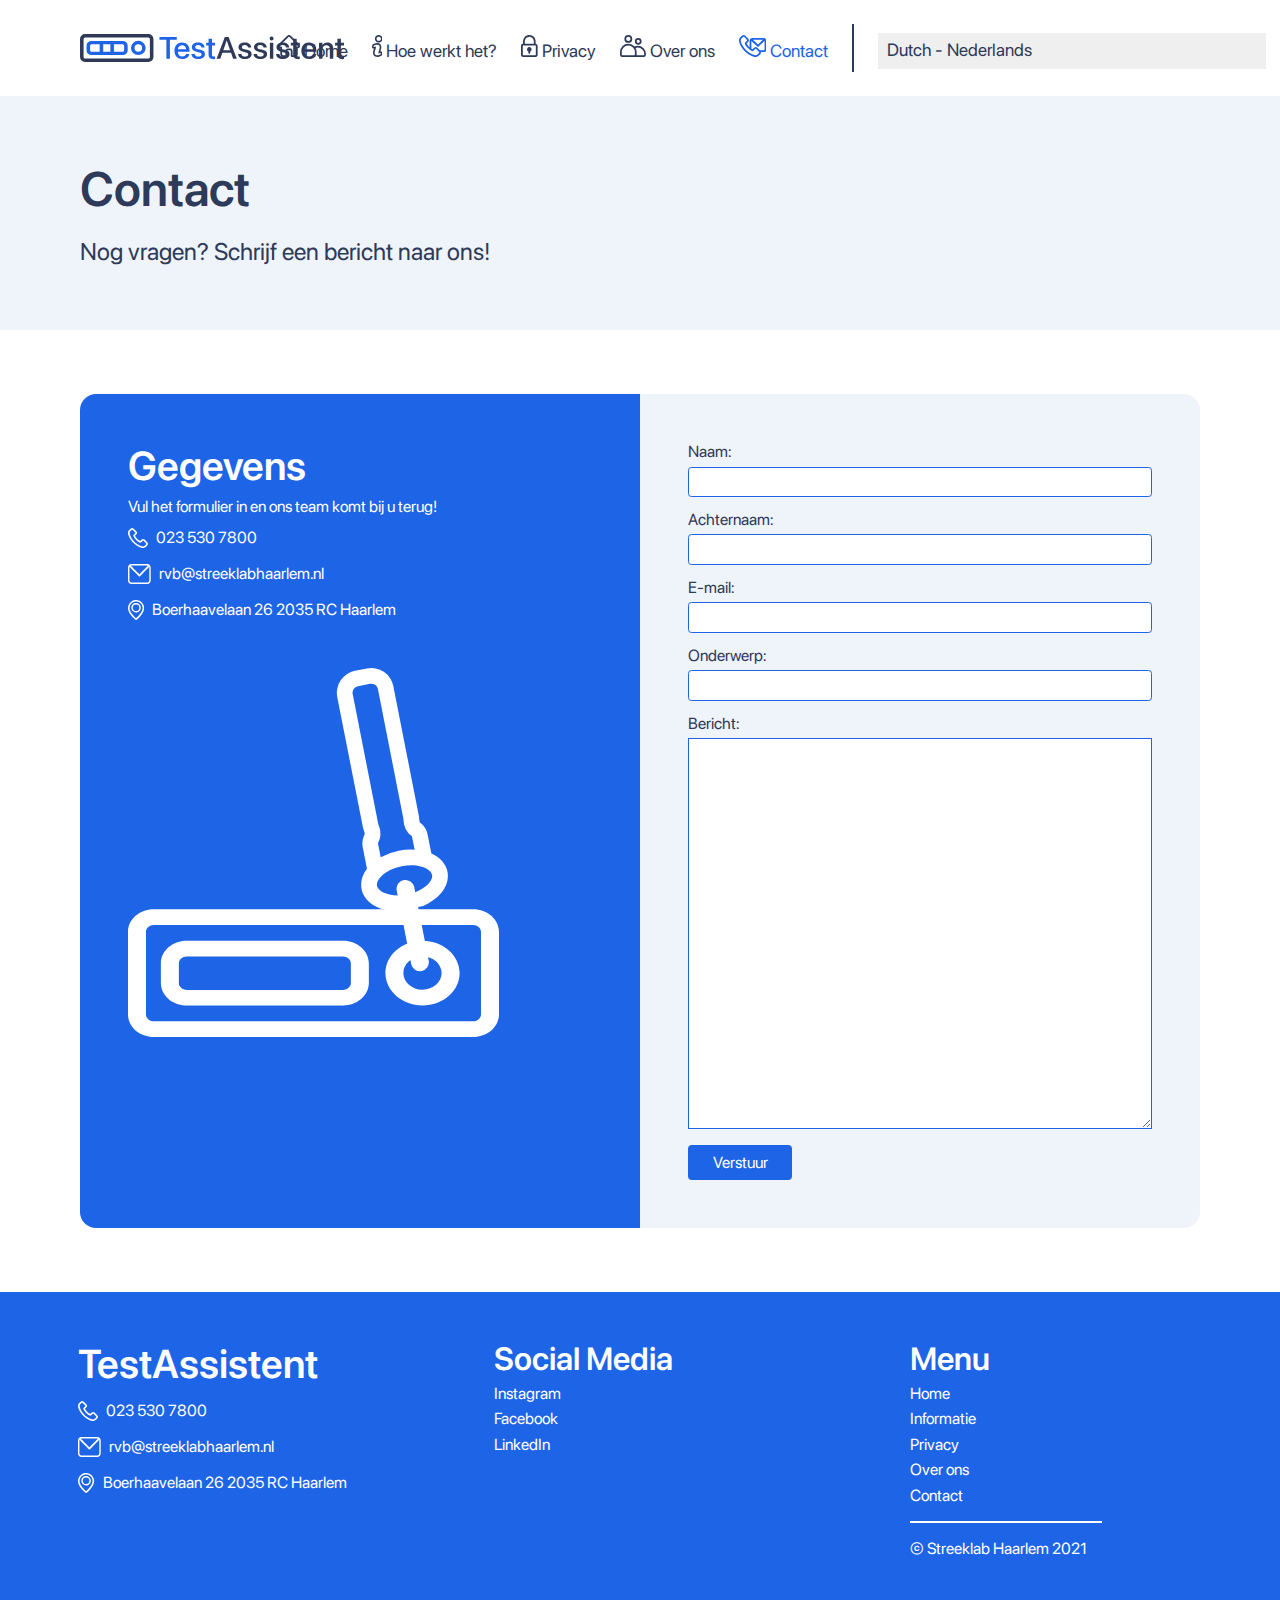
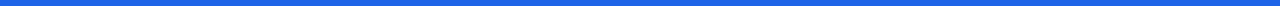
==== commit d610d3bb: "Talen select verbeterd" ====
--- a/contact.html
+++ b/contact.html
@@ -20,7 +20,7 @@
         <span class="ham-line ham-line2"></span>
         <span class="ham-line ham-line3"></span>
       </div>
-      <nav class="menu_wrapper" id="menu_wrapper">
+      <nav class="wrapper" id="wrapper">
         <ul class="primary-navigation flex">
           <li><a class="hover-color" href="index.html">
               <svg class="svg-small margin-gray" xmlns="http://www.w3.org/2000/svg" viewBox="0 0 200.18 200"><g id="Layer_1-2" data-name="Layer 1"><path d="M198.38,91.27a21.94,21.94,0,0,0-4.87-6.74Q172.83,63.72,152,43,135.16,26.07,118.28,9.17c-3.58-3.59-7.3-7.31-12.73-9L105.19,0H95.28l-.36.11c-5.39,1.68-9.07,5.37-12.63,8.94l-.51.51Q54.53,36.89,27.23,64.15L7.15,84.21l-.3.32c-.56.54-1.13,1.12-1.68,1.76-5,6-6.43,12.87-4,20a19.51,19.51,0,0,0,15.5,13.51,31.47,31.47,0,0,0,4.33.45V175.7C21,189.75,31.26,200,45.34,200h29c6.32,0,9.52-3.2,9.52-9.51V146.77c0-5.32,2.8-8.14,8.09-8.16h16.4c5.42,0,8.18,2.79,8.18,8.26V191c0,5.64,3.39,9,9,9h29.79a25.54,25.54,0,0,0,5.84-.62,23.38,23.38,0,0,0,18.19-23.16v-56h1A20.24,20.24,0,0,0,197,111,21.12,21.12,0,0,0,198.38,91.27Zm-35.3,22.08v17.14c0,14.47-.08,29.43.12,44.15a9.15,9.15,0,0,1-2.47,6.93,8.44,8.44,0,0,1-6.06,2.16h-.56c-2.79-.14-5.6-.18-8.39-.18-2.18,0-4.35,0-6.48,0s-4.24,0-6.35,0V146.09c-.06-11.63-7.35-20.77-18.55-23.29a18.53,18.53,0,0,0-3.92-.49c-1.86,0-3.71,0-5.55-.08-2.26,0-4.55-.07-6.85-.07-2.72,0-5.45,0-8.17.21-13,.76-22.21,10.54-22.28,23.77V183.6H45c-4.75,0-7.69-3-7.7-7.74V113.43c0-6.45-3.16-9.59-9.64-9.6H23.42v.06H20.49a3.81,3.81,0,0,1-3.79-2.5,3.68,3.68,0,0,1,.84-4.4c2.23-2.32,4.57-4.63,6.82-6.87l2.71-2.7L96.18,18.28c1.6-1.6,2.82-2.4,4-2.4s2.46.82,4.09,2.44L181.89,95.9A11.64,11.64,0,0,1,183,97.12a4.08,4.08,0,0,1-3,6.74h-7.38C166.29,103.86,163.08,107.06,163.08,113.35Z" transform="translate(-0.01)"/></g></svg>
@@ -43,14 +43,151 @@
               Contact
           </a></li>
           <hr class="line-vertical"></hr>
-          <select>
-              <option lang="nl">Nederlands</option>
-              <option lang="de">Duits</option>
-              <option lang="en">Engels</option>
-              <option lang="fr">Frans</option>
-              <option lang="es">Spaans</option>
-              <!-- Andere talen opties -->
-          </select>
+          <select id="languages" name="languages">
+            <option value="nl">Dutch - Nederlands</option>
+            <option value="af">Afrikaans</option>
+            <option value="sq">Albanian - shqip</option>
+            <option value="am">Amharic - አማርኛ</option>
+            <option value="ar">Arabic - العربي</option>
+            <option value="an">Aragonese - aragonés</option>
+            <option value="hy">Armenian - հայերեն</option>
+            <option value="ast">Asturian - asturianu</option>
+            <option value="az">Azerbaijani - azərbaycan dili</option>
+            <option value="eu">Basque - euskara</option>
+            <option value="be">Belarusian - беларуская</option>
+            <option value="bn">Bengali - বাংলা</option>
+            <option value="bs">Bosnian - bosanski</option>
+            <option value="br">Breton - brezhoneg</option>
+            <option value="bg">Bulgarian - български</option>
+            <option value="ca">Catalan - català</option>
+            <option value="ckb">Central Kurdish - کوردی (دەستنوسی عەرەبی)</option>
+            <option value="zh">Chinese - 中文</option>
+            <option value="zh-HK">Chinese (Hong Kong) - 中文（香港）</option>
+            <option value="zh-CN">Chinese (Simplified) - 中文（简体）</option>
+            <option value="zh-TW">Chinese (Traditional) - 中文（繁體）</option>
+            <option value="co">Corsican</option>
+            <option value="hr">Croatian - hrvatski</option>
+            <option value="cs">Czech - čeština</option>
+            <option value="da">Danish - dansk</option>
+            <option value="nl">Dutch - Nederlands</option>
+            <option value="en">English</option>
+            <option value="en-AU">English (Australia)</option>
+            <option value="en-CA">English (Canada)</option>
+            <option value="en-IN">English (India)</option>
+            <option value="en-NZ">English (New Zealand)</option>
+            <option value="en-ZA">English (South Africa)</option>
+            <option value="en-GB">English (United Kingdom)</option>
+            <option value="en-US">English (United States)</option>
+            <option value="eo">Esperanto - esperanto</option>
+            <option value="et">Estonian - eesti</option>
+            <option value="fo">Faroese - føroyskt</option>
+            <option value="fil">Filipino</option>
+            <option value="fi">Finnish - suomi</option>
+            <option value="fr">French - français</option>
+            <option value="fr-CA">French (Canada) - français (Canada)</option>
+            <option value="fr-FR">French (France) - français (France)</option>
+            <option value="fr-CH">French (Switzerland) - français (Suisse)</option>
+            <option value="gl">Galician - galego</option>
+            <option value="ka">Georgian - ქართული</option>
+            <option value="de">German - Deutsch</option>
+            <option value="de-AT">German (Austria) - Deutsch (Österreich)</option>
+            <option value="de-DE">German (Germany) - Deutsch (Deutschland)</option>
+            <option value="de-LI">German (Liechtenstein) - Deutsch (Liechtenstein)</option>
+            <option value="de-CH">German (Switzerland) - Deutsch (Schweiz)</option>
+            <option value="el">Greek - Ελληνικά</option>
+            <option value="gn">Guarani</option>
+            <option value="gu">Gujarati - ગુજરાતી</option>
+            <option value="ha">Hausa</option>
+            <option value="haw">Hawaiian - ʻŌlelo Hawaiʻi</option>
+            <option value="he">Hebrew - עברית</option>
+            <option value="hi">Hindi - हिन्दी</option>
+            <option value="hu">Hungarian - magyar</option>
+            <option value="is">Icelandic - íslenska</option>
+            <option value="id">Indonesian - Indonesia</option>
+            <option value="ia">Interlingua</option>
+            <option value="ga">Irish - Gaeilge</option>
+            <option value="it">Italian - italiano</option>
+            <option value="it-IT">Italian (Italy) - italiano (Italia)</option>
+            <option value="it-CH">Italian (Switzerland) - italiano (Svizzera)</option>
+            <option value="ja">Japanese - 日本語</option>
+            <option value="kn">Kannada - ಕನ್ನಡ</option>
+            <option value="kk">Kazakh - қазақ тілі</option>
+            <option value="km">Khmer - ខ្មែរ</option>
+            <option value="ko">Korean - 한국어</option>
+            <option value="ku">Kurdish - Kurdî</option>
+            <option value="ky">Kyrgyz - кыргызча</option>
+            <option value="lo">Lao - ລາວ</option>
+            <option value="la">Latin</option>
+            <option value="lv">Latvian - latviešu</option>
+            <option value="ln">Lingala - lingála</option>
+            <option value="lt">Lithuanian - lietuvių</option>
+            <option value="mk">Macedonian - македонски</option>
+            <option value="ms">Malay - Bahasa Melayu</option>
+            <option value="ml">Malayalam - മലയാളം</option>
+            <option value="mt">Maltese - Malti</option>
+            <option value="mr">Marathi - मराठी</option>
+            <option value="mn">Mongolian - монгол</option>
+            <option value="ne">Nepali - नेपाली</option>
+            <option value="no">Norwegian - norsk</option>
+            <option value="nb">Norwegian Bokmål - norsk bokmål</option>
+            <option value="nn">Norwegian Nynorsk - nynorsk</option>
+            <option value="oc">Occitan</option>
+            <option value="or">Oriya - ଓଡ଼ିଆ</option>
+            <option value="om">Oromo - Oromoo</option>
+            <option value="ps">Pashto - پښتو</option>
+            <option value="fa">Persian - فارسی</option>
+            <option value="pl">Polish - polski</option>
+            <option value="pt">Portuguese - português</option>
+            <option value="pt-BR">Portuguese (Brazil) - português (Brasil)</option>
+            <option value="pt-PT">Portuguese (Portugal) - português (Portugal)</option>
+            <option value="pa">Punjabi - ਪੰਜਾਬੀ</option>
+            <option value="qu">Quechua</option>
+            <option value="ro">Romanian - română</option>
+            <option value="mo">Romanian (Moldova) - română (Moldova)</option>
+            <option value="rm">Romansh - rumantsch</option>
+            <option value="ru">Russian - русский</option>
+            <option value="gd">Scottish Gaelic</option>
+            <option value="sr">Serbian - српски</option>
+            <option value="sh">Serbo-Croatian - Srpskohrvatski</option>
+            <option value="sn">Shona - chiShona</option>
+            <option value="sd">Sindhi</option>
+            <option value="si">Sinhala - සිංහල</option>
+            <option value="sk">Slovak - slovenčina</option>
+            <option value="sl">Slovenian - slovenščina</option>
+            <option value="so">Somali - Soomaali</option>
+            <option value="st">Southern Sotho</option>
+            <option value="es">Spanish - español</option>
+            <option value="es-AR">Spanish (Argentina) - español (Argentina)</option>
+            <option value="es-419">Spanish (Latin America) - español (Latinoamérica)</option>
+            <option value="es-MX">Spanish (Mexico) - español (México)</option>
+            <option value="es-ES">Spanish (Spain) - español (España)</option>
+            <option value="es-US">Spanish (United States) - español (Estados Unidos)</option>
+            <option value="su">Sundanese</option>
+            <option value="sw">Swahili - Kiswahili</option>
+            <option value="sv">Swedish - svenska</option>
+            <option value="tg">Tajik - тоҷикӣ</option>
+            <option value="ta">Tamil - தமிழ்</option>
+            <option value="tt">Tatar</option>
+            <option value="te">Telugu - తెలుగు</option>
+            <option value="th">Thai - ไทย</option>
+            <option value="ti">Tigrinya - ትግርኛ</option>
+            <option value="to">Tongan - lea fakatonga</option>
+            <option value="tr">Turkish - Türkçe</option>
+            <option value="tk">Turkmen</option>
+            <option value="tw">Twi</option>
+            <option value="uk">Ukrainian - українська</option>
+            <option value="ur">Urdu - اردو</option>
+            <option value="ug">Uyghur</option>
+            <option value="uz">Uzbek - o‘zbek</option>
+            <option value="vi">Vietnamese - Tiếng Việt</option>
+            <option value="wa">Walloon - wa</option>
+            <option value="cy">Welsh - Cymraeg</option>
+            <option value="fy">Western Frisian</option>
+            <option value="xh">Xhosa</option>
+            <option value="yi">Yiddish</option>
+            <option value="yo">Yoruba - Èdè Yorùbá</option>
+            <option value="zu">Zulu - isiZulu</option>
+        </select>
         </ul>
       </nav>
     </header>
--- a/styles/style.css
+++ b/styles/style.css
@@ -430,7 +430,7 @@
   margin-bottom: 3em;
 }
 
-.image-instruction-first {
+.image-instruction {
   margin: 0 auto;
   width: 12.5em;
   display: block;
@@ -506,7 +506,6 @@
 
 .selftest-image {
   margin-top: 3em;
-  width: 58%;
 }
 
 .contact-gegevens>h2, .contact-gegevens>p,
@@ -613,24 +612,46 @@
 /* IPHONE 5 */
 
 @media (max-width: 20em) {
-.primary-navigation>li {
-  flex: none;
-  padding-left: 1.4em;
-  margin-bottom: 0.8em;
-}
-
-.primary-navigation>select {
-  flex: none;
-  padding-left: 0.5em;
-  margin-left: 1em;
-  padding-top: 0.2em;
-  margin-top: 0.35em;
-}
-
-.margin-gray {
-  margin-right: 0.2em;
-  fill: var(--text-color);
-}
+  .logo {
+    width: 12em;
+  }
+
+  .ham {
+    margin-left: 1em;
+    margin-top: 4em;
+    margin-bottom: 0.5em;
+    position: relative;
+    width: 40px;
+    height: 40px;
+    cursor: pointer;
+  }
+
+  .primary-header {
+    height: 7em;
+  }
+
+  .primary-navigation>li {
+    flex: none;
+    padding-left: 1.4em;
+    margin-bottom: 0.8em;
+  }
+
+  .primary-navigation>select {
+    flex: none;
+    padding-left: 0.5em;
+    margin-left: 1em;
+    padding-top: 0.2em;
+    margin-top: 0.35em;
+  }
+
+  .margin-gray {
+    margin-right: 0.2em;
+    fill: var(--text-color);
+  }
+
+  footer {
+    padding: 4em 1em;
+  }
 }
 
 /* IPAD */
@@ -642,11 +663,20 @@
     margin: 2em 0 2em 4em;
   }
 
-
   .primary-navigation>li {
     flex: 50%;
     padding-left: 4em;
     margin-bottom: 0.8em;
+  }
+
+  footer {
+    padding: 4em 15em;
+  
+    text-align: center;
+  
+    position: relative;
+  
+    background-color: var(--light-blue);
   }
 }
 
@@ -860,7 +890,7 @@
     grid-row: 3;
   }
 
-  .image-instruction-first {
+  .image-instruction {
     margin: 0 auto;
     width: 25em;
     display: block;
@@ -968,6 +998,11 @@
     border-radius: 1em 0 0 1em;
   }
 
+  .selftest-image {
+    margin-top: 3em;
+    width: 80%;
+  }
+
   form {
     border-radius: 0 1em 1em 0;
     grid-column: 2/3;
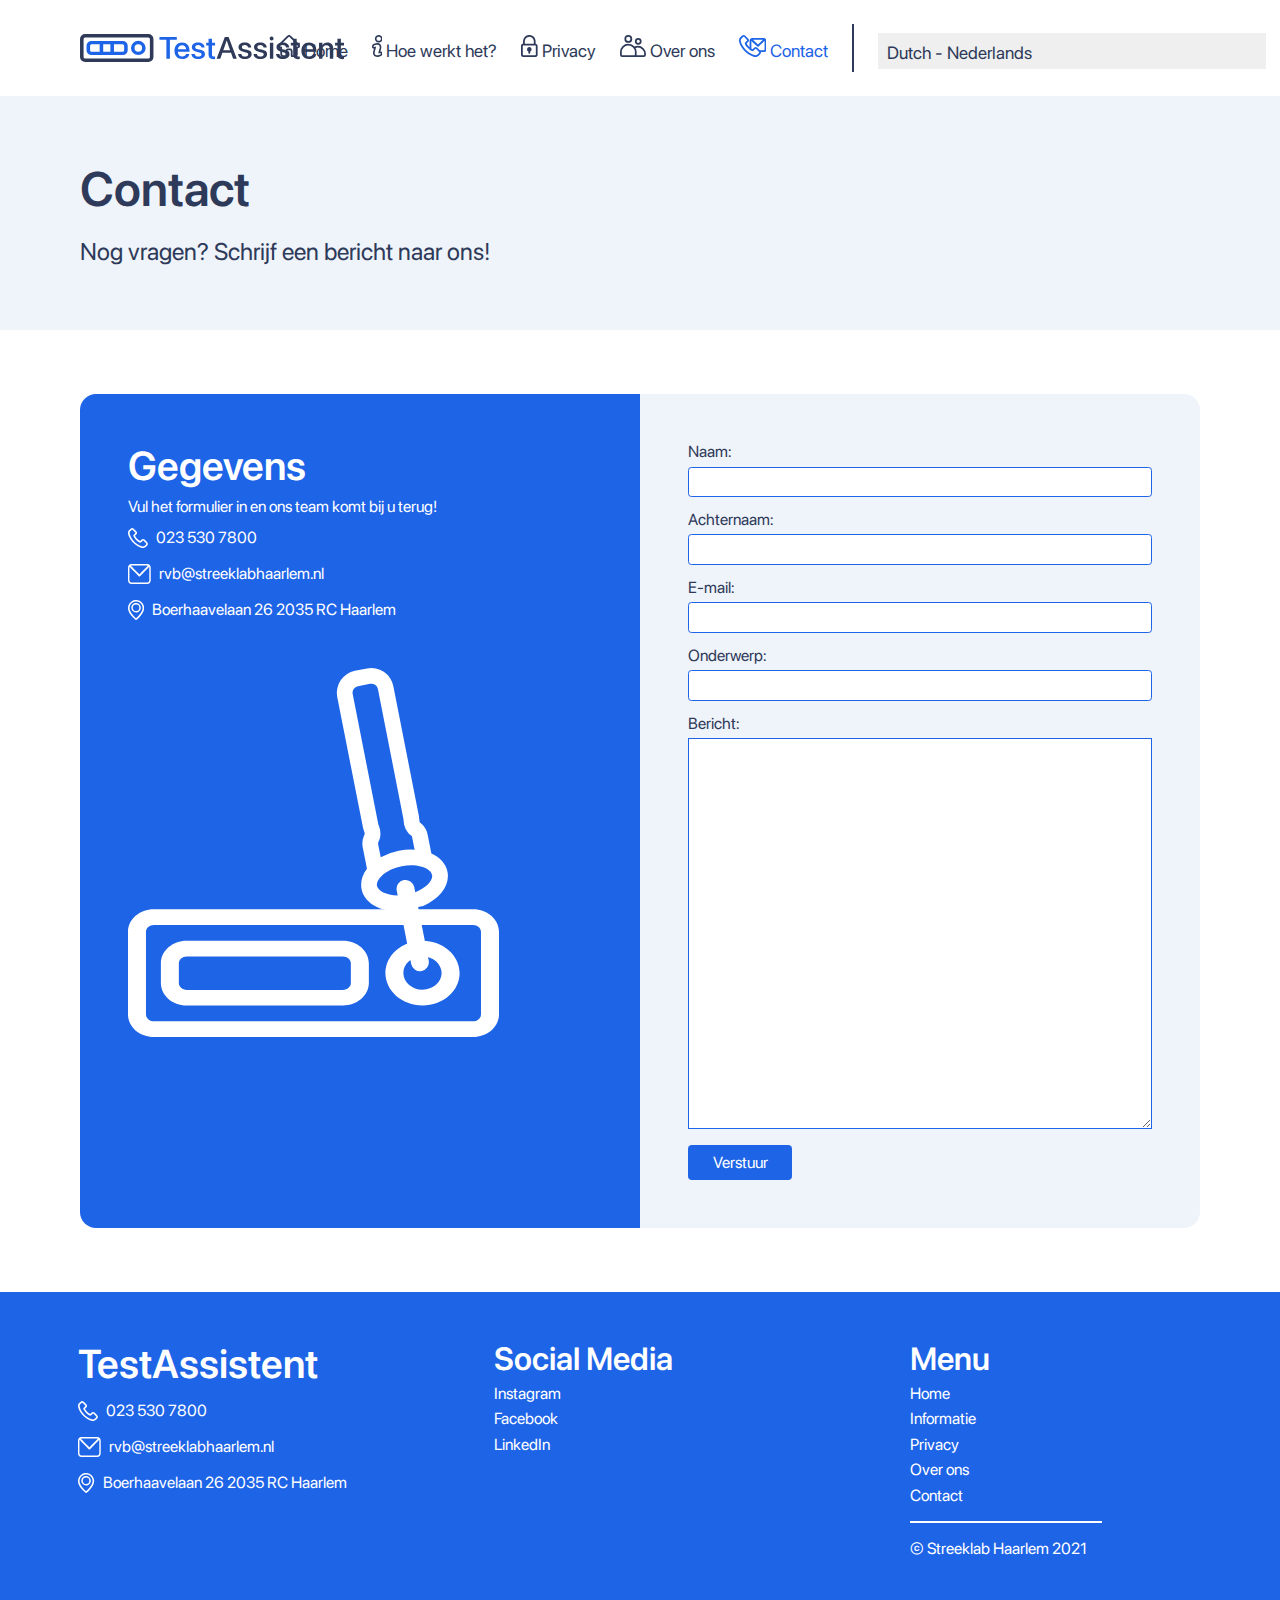
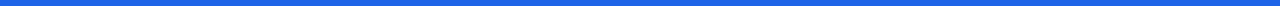
==== commit decd27ca: "Talen select verbeterd" ====
--- a/contact.html
+++ b/contact.html
@@ -44,149 +44,149 @@
           </a></li>
           <hr class="line-vertical"></hr>
           <select id="languages" name="languages">
-            <option value="nl">Dutch - Nederlands</option>
-            <option value="af">Afrikaans</option>
-            <option value="sq">Albanian - shqip</option>
-            <option value="am">Amharic - አማርኛ</option>
-            <option value="ar">Arabic - العربي</option>
-            <option value="an">Aragonese - aragonés</option>
-            <option value="hy">Armenian - հայերեն</option>
-            <option value="ast">Asturian - asturianu</option>
-            <option value="az">Azerbaijani - azərbaycan dili</option>
-            <option value="eu">Basque - euskara</option>
-            <option value="be">Belarusian - беларуская</option>
-            <option value="bn">Bengali - বাংলা</option>
-            <option value="bs">Bosnian - bosanski</option>
-            <option value="br">Breton - brezhoneg</option>
-            <option value="bg">Bulgarian - български</option>
-            <option value="ca">Catalan - català</option>
-            <option value="ckb">Central Kurdish - کوردی (دەستنوسی عەرەبی)</option>
-            <option value="zh">Chinese - 中文</option>
-            <option value="zh-HK">Chinese (Hong Kong) - 中文（香港）</option>
-            <option value="zh-CN">Chinese (Simplified) - 中文（简体）</option>
-            <option value="zh-TW">Chinese (Traditional) - 中文（繁體）</option>
-            <option value="co">Corsican</option>
-            <option value="hr">Croatian - hrvatski</option>
-            <option value="cs">Czech - čeština</option>
-            <option value="da">Danish - dansk</option>
-            <option value="nl">Dutch - Nederlands</option>
-            <option value="en">English</option>
-            <option value="en-AU">English (Australia)</option>
-            <option value="en-CA">English (Canada)</option>
-            <option value="en-IN">English (India)</option>
-            <option value="en-NZ">English (New Zealand)</option>
-            <option value="en-ZA">English (South Africa)</option>
-            <option value="en-GB">English (United Kingdom)</option>
-            <option value="en-US">English (United States)</option>
-            <option value="eo">Esperanto - esperanto</option>
-            <option value="et">Estonian - eesti</option>
-            <option value="fo">Faroese - føroyskt</option>
-            <option value="fil">Filipino</option>
-            <option value="fi">Finnish - suomi</option>
-            <option value="fr">French - français</option>
-            <option value="fr-CA">French (Canada) - français (Canada)</option>
-            <option value="fr-FR">French (France) - français (France)</option>
-            <option value="fr-CH">French (Switzerland) - français (Suisse)</option>
-            <option value="gl">Galician - galego</option>
-            <option value="ka">Georgian - ქართული</option>
-            <option value="de">German - Deutsch</option>
-            <option value="de-AT">German (Austria) - Deutsch (Österreich)</option>
-            <option value="de-DE">German (Germany) - Deutsch (Deutschland)</option>
-            <option value="de-LI">German (Liechtenstein) - Deutsch (Liechtenstein)</option>
-            <option value="de-CH">German (Switzerland) - Deutsch (Schweiz)</option>
-            <option value="el">Greek - Ελληνικά</option>
-            <option value="gn">Guarani</option>
-            <option value="gu">Gujarati - ગુજરાતી</option>
-            <option value="ha">Hausa</option>
-            <option value="haw">Hawaiian - ʻŌlelo Hawaiʻi</option>
-            <option value="he">Hebrew - עברית</option>
-            <option value="hi">Hindi - हिन्दी</option>
-            <option value="hu">Hungarian - magyar</option>
-            <option value="is">Icelandic - íslenska</option>
-            <option value="id">Indonesian - Indonesia</option>
-            <option value="ia">Interlingua</option>
-            <option value="ga">Irish - Gaeilge</option>
-            <option value="it">Italian - italiano</option>
-            <option value="it-IT">Italian (Italy) - italiano (Italia)</option>
-            <option value="it-CH">Italian (Switzerland) - italiano (Svizzera)</option>
-            <option value="ja">Japanese - 日本語</option>
-            <option value="kn">Kannada - ಕನ್ನಡ</option>
-            <option value="kk">Kazakh - қазақ тілі</option>
-            <option value="km">Khmer - ខ្មែរ</option>
-            <option value="ko">Korean - 한국어</option>
-            <option value="ku">Kurdish - Kurdî</option>
-            <option value="ky">Kyrgyz - кыргызча</option>
-            <option value="lo">Lao - ລາວ</option>
-            <option value="la">Latin</option>
-            <option value="lv">Latvian - latviešu</option>
-            <option value="ln">Lingala - lingála</option>
-            <option value="lt">Lithuanian - lietuvių</option>
-            <option value="mk">Macedonian - македонски</option>
-            <option value="ms">Malay - Bahasa Melayu</option>
-            <option value="ml">Malayalam - മലയാളം</option>
-            <option value="mt">Maltese - Malti</option>
-            <option value="mr">Marathi - मराठी</option>
-            <option value="mn">Mongolian - монгол</option>
-            <option value="ne">Nepali - नेपाली</option>
-            <option value="no">Norwegian - norsk</option>
-            <option value="nb">Norwegian Bokmål - norsk bokmål</option>
-            <option value="nn">Norwegian Nynorsk - nynorsk</option>
-            <option value="oc">Occitan</option>
-            <option value="or">Oriya - ଓଡ଼ିଆ</option>
-            <option value="om">Oromo - Oromoo</option>
-            <option value="ps">Pashto - پښتو</option>
-            <option value="fa">Persian - فارسی</option>
-            <option value="pl">Polish - polski</option>
-            <option value="pt">Portuguese - português</option>
-            <option value="pt-BR">Portuguese (Brazil) - português (Brasil)</option>
-            <option value="pt-PT">Portuguese (Portugal) - português (Portugal)</option>
-            <option value="pa">Punjabi - ਪੰਜਾਬੀ</option>
-            <option value="qu">Quechua</option>
-            <option value="ro">Romanian - română</option>
-            <option value="mo">Romanian (Moldova) - română (Moldova)</option>
-            <option value="rm">Romansh - rumantsch</option>
-            <option value="ru">Russian - русский</option>
-            <option value="gd">Scottish Gaelic</option>
-            <option value="sr">Serbian - српски</option>
-            <option value="sh">Serbo-Croatian - Srpskohrvatski</option>
-            <option value="sn">Shona - chiShona</option>
-            <option value="sd">Sindhi</option>
-            <option value="si">Sinhala - සිංහල</option>
-            <option value="sk">Slovak - slovenčina</option>
-            <option value="sl">Slovenian - slovenščina</option>
-            <option value="so">Somali - Soomaali</option>
-            <option value="st">Southern Sotho</option>
-            <option value="es">Spanish - español</option>
-            <option value="es-AR">Spanish (Argentina) - español (Argentina)</option>
-            <option value="es-419">Spanish (Latin America) - español (Latinoamérica)</option>
-            <option value="es-MX">Spanish (Mexico) - español (México)</option>
-            <option value="es-ES">Spanish (Spain) - español (España)</option>
-            <option value="es-US">Spanish (United States) - español (Estados Unidos)</option>
-            <option value="su">Sundanese</option>
-            <option value="sw">Swahili - Kiswahili</option>
-            <option value="sv">Swedish - svenska</option>
-            <option value="tg">Tajik - тоҷикӣ</option>
-            <option value="ta">Tamil - தமிழ்</option>
-            <option value="tt">Tatar</option>
-            <option value="te">Telugu - తెలుగు</option>
-            <option value="th">Thai - ไทย</option>
-            <option value="ti">Tigrinya - ትግርኛ</option>
-            <option value="to">Tongan - lea fakatonga</option>
-            <option value="tr">Turkish - Türkçe</option>
-            <option value="tk">Turkmen</option>
-            <option value="tw">Twi</option>
-            <option value="uk">Ukrainian - українська</option>
-            <option value="ur">Urdu - اردو</option>
-            <option value="ug">Uyghur</option>
-            <option value="uz">Uzbek - o‘zbek</option>
-            <option value="vi">Vietnamese - Tiếng Việt</option>
-            <option value="wa">Walloon - wa</option>
-            <option value="cy">Welsh - Cymraeg</option>
-            <option value="fy">Western Frisian</option>
-            <option value="xh">Xhosa</option>
-            <option value="yi">Yiddish</option>
-            <option value="yo">Yoruba - Èdè Yorùbá</option>
-            <option value="zu">Zulu - isiZulu</option>
+            <option lang="nl">Dutch - Nederlands</option>
+            <option lang="af">Afrikaans</option>
+            <option lang="sq">Albanian - shqip</option>
+            <option lang="am">Amharic - አማርኛ</option>
+            <option lang="ar">Arabic - العربي</option>
+            <option lang="an">Aragonese - aragonés</option>
+            <option lang="hy">Armenian - հայերեն</option>
+            <option lang="ast">Asturian - asturianu</option>
+            <option lang="az">Azerbaijani - azərbaycan dili</option>
+            <option lang="eu">Basque - euskara</option>
+            <option lang="be">Belarusian - беларуская</option>
+            <option lang="bn">Bengali - বাংলা</option>
+            <option lang="bs">Bosnian - bosanski</option>
+            <option lang="br">Breton - brezhoneg</option>
+            <option lang="bg">Bulgarian - български</option>
+            <option lang="ca">Catalan - català</option>
+            <option lang="ckb">Central Kurdish - کوردی (دەستنوسی عەرەبی)</option>
+            <option lang="zh">Chinese - 中文</option>
+            <option lang="zh-HK">Chinese (Hong Kong) - 中文（香港）</option>
+            <option lang="zh-CN">Chinese (Simplified) - 中文（简体）</option>
+            <option lang="zh-TW">Chinese (Traditional) - 中文（繁體）</option>
+            <option lang="co">Corsican</option>
+            <option lang="hr">Croatian - hrvatski</option>
+            <option lang="cs">Czech - čeština</option>
+            <option lang="da">Danish - dansk</option>
+            <option lang="nl">Dutch - Nederlands</option>
+            <option lang="en">English</option>
+            <option lang="en-AU">English (Australia)</option>
+            <option lang="en-CA">English (Canada)</option>
+            <option lang="en-IN">English (India)</option>
+            <option lang="en-NZ">English (New Zealand)</option>
+            <option lang="en-ZA">English (South Africa)</option>
+            <option lang="en-GB">English (United Kingdom)</option>
+            <option lang="en-US">English (United States)</option>
+            <option lang="eo">Esperanto - esperanto</option>
+            <option lang="et">Estonian - eesti</option>
+            <option lang="fo">Faroese - føroyskt</option>
+            <option lang="fil">Filipino</option>
+            <option lang="fi">Finnish - suomi</option>
+            <option lang="fr">French - français</option>
+            <option lang="fr-CA">French (Canada) - français (Canada)</option>
+            <option lang="fr-FR">French (France) - français (France)</option>
+            <option lang="fr-CH">French (Switzerland) - français (Suisse)</option>
+            <option lang="gl">Galician - galego</option>
+            <option lang="ka">Georgian - ქართული</option>
+            <option lang="de">German - Deutsch</option>
+            <option lang="de-AT">German (Austria) - Deutsch (Österreich)</option>
+            <option lang="de-DE">German (Germany) - Deutsch (Deutschland)</option>
+            <option lang="de-LI">German (Liechtenstein) - Deutsch (Liechtenstein)</option>
+            <option lang="de-CH">German (Switzerland) - Deutsch (Schweiz)</option>
+            <option lang="el">Greek - Ελληνικά</option>
+            <option lang="gn">Guarani</option>
+            <option lang="gu">Gujarati - ગુજરાતી</option>
+            <option lang="ha">Hausa</option>
+            <option lang="haw">Hawaiian - ʻŌlelo Hawaiʻi</option>
+            <option lang="he">Hebrew - עברית</option>
+            <option lang="hi">Hindi - हिन्दी</option>
+            <option lang="hu">Hungarian - magyar</option>
+            <option lang="is">Icelandic - íslenska</option>
+            <option lang="id">Indonesian - Indonesia</option>
+            <option lang="ia">Interlingua</option>
+            <option lang="ga">Irish - Gaeilge</option>
+            <option lang="it">Italian - italiano</option>
+            <option lang="it-IT">Italian (Italy) - italiano (Italia)</option>
+            <option lang="it-CH">Italian (Switzerland) - italiano (Svizzera)</option>
+            <option lang="ja">Japanese - 日本語</option>
+            <option lang="kn">Kannada - ಕನ್ನಡ</option>
+            <option lang="kk">Kazakh - қазақ тілі</option>
+            <option lang="km">Khmer - ខ្មែរ</option>
+            <option lang="ko">Korean - 한국어</option>
+            <option lang="ku">Kurdish - Kurdî</option>
+            <option lang="ky">Kyrgyz - кыргызча</option>
+            <option lang="lo">Lao - ລາວ</option>
+            <option lang="la">Latin</option>
+            <option lang="lv">Latvian - latviešu</option>
+            <option lang="ln">Lingala - lingála</option>
+            <option lang="lt">Lithuanian - lietuvių</option>
+            <option lang="mk">Macedonian - македонски</option>
+            <option lang="ms">Malay - Bahasa Melayu</option>
+            <option lang="ml">Malayalam - മലയാളം</option>
+            <option lang="mt">Maltese - Malti</option>
+            <option lang="mr">Marathi - मराठी</option>
+            <option lang="mn">Mongolian - монгол</option>
+            <option lang="ne">Nepali - नेपाली</option>
+            <option lang="no">Norwegian - norsk</option>
+            <option lang="nb">Norwegian Bokmål - norsk bokmål</option>
+            <option lang="nn">Norwegian Nynorsk - nynorsk</option>
+            <option lang="oc">Occitan</option>
+            <option lang="or">Oriya - ଓଡ଼ିଆ</option>
+            <option lang="om">Oromo - Oromoo</option>
+            <option lang="ps">Pashto - پښتو</option>
+            <option lang="fa">Persian - فارسی</option>
+            <option lang="pl">Polish - polski</option>
+            <option lang="pt">Portuguese - português</option>
+            <option lang="pt-BR">Portuguese (Brazil) - português (Brasil)</option>
+            <option lang="pt-PT">Portuguese (Portugal) - português (Portugal)</option>
+            <option lang="pa">Punjabi - ਪੰਜਾਬੀ</option>
+            <option lang="qu">Quechua</option>
+            <option lang="ro">Romanian - română</option>
+            <option lang="mo">Romanian (Moldova) - română (Moldova)</option>
+            <option lang="rm">Romansh - rumantsch</option>
+            <option lang="ru">Russian - русский</option>
+            <option lang="gd">Scottish Gaelic</option>
+            <option lang="sr">Serbian - српски</option>
+            <option lang="sh">Serbo-Croatian - Srpskohrvatski</option>
+            <option lang="sn">Shona - chiShona</option>
+            <option lang="sd">Sindhi</option>
+            <option lang="si">Sinhala - සිංහල</option>
+            <option lang="sk">Slovak - slovenčina</option>
+            <option lang="sl">Slovenian - slovenščina</option>
+            <option lang="so">Somali - Soomaali</option>
+            <option lang="st">Southern Sotho</option>
+            <option lang="es">Spanish - español</option>
+            <option lang="es-AR">Spanish (Argentina) - español (Argentina)</option>
+            <option lang="es-419">Spanish (Latin America) - español (Latinoamérica)</option>
+            <option lang="es-MX">Spanish (Mexico) - español (México)</option>
+            <option lang="es-ES">Spanish (Spain) - español (España)</option>
+            <option lang="es-US">Spanish (United States) - español (Estados Unidos)</option>
+            <option lang="su">Sundanese</option>
+            <option lang="sw">Swahili - Kiswahili</option>
+            <option lang="sv">Swedish - svenska</option>
+            <option lang="tg">Tajik - тоҷикӣ</option>
+            <option lang="ta">Tamil - தமிழ்</option>
+            <option lang="tt">Tatar</option>
+            <option lang="te">Telugu - తెలుగు</option>
+            <option lang="th">Thai - ไทย</option>
+            <option lang="ti">Tigrinya - ትግርኛ</option>
+            <option lang="to">Tongan - lea fakatonga</option>
+            <option lang="tr">Turkish - Türkçe</option>
+            <option lang="tk">Turkmen</option>
+            <option lang="tw">Twi</option>
+            <option lang="uk">Ukrainian - українська</option>
+            <option lang="ur">Urdu - اردو</option>
+            <option lang="ug">Uyghur</option>
+            <option lang="uz">Uzbek - o‘zbek</option>
+            <option lang="vi">Vietnamese - Tiếng Việt</option>
+            <option lang="wa">Walloon - wa</option>
+            <option lang="cy">Welsh - Cymraeg</option>
+            <option lang="fy">Western Frisian</option>
+            <option lang="xh">Xhosa</option>
+            <option lang="yi">Yiddish</option>
+            <option lang="yo">Yoruba - Èdè Yorùbá</option>
+            <option lang="zu">Zulu - isiZulu</option>
         </select>
         </ul>
       </nav>
--- a/styles/style.css
+++ b/styles/style.css
@@ -323,7 +323,7 @@
 }
 
 .primary-navigation>select {
-  flex: 30%;
+  flex: 40%;
   padding-left: 0.5em;
   padding-top: 0.2em;
   margin-top: 0.35em;
@@ -747,11 +747,30 @@
     height: 3em;
   }
 
+  .primary-navigation>select {
+    flex: 30%;
+    padding-left: 0.5em;
+    padding-top: 0.2em;
+    margin-top: 0.35em;
+  }
+  
   select {
-    padding: 0.4em 0;
+    display: block;
+    position: relative;
+  
+    font-family:  "SF-Pro-Display", sans-serif;
+    font-size: 1.1em;
+    color: var(--text-color);
+    text-align: left;
+  
+    cursor: pointer;
     border: 0;
+    border-left: 0;
+    height: 2em;
     outline: 0;
-  }
+    appearance: none;
+  }
+  
 
   .primary-navigation {
     display: flex;
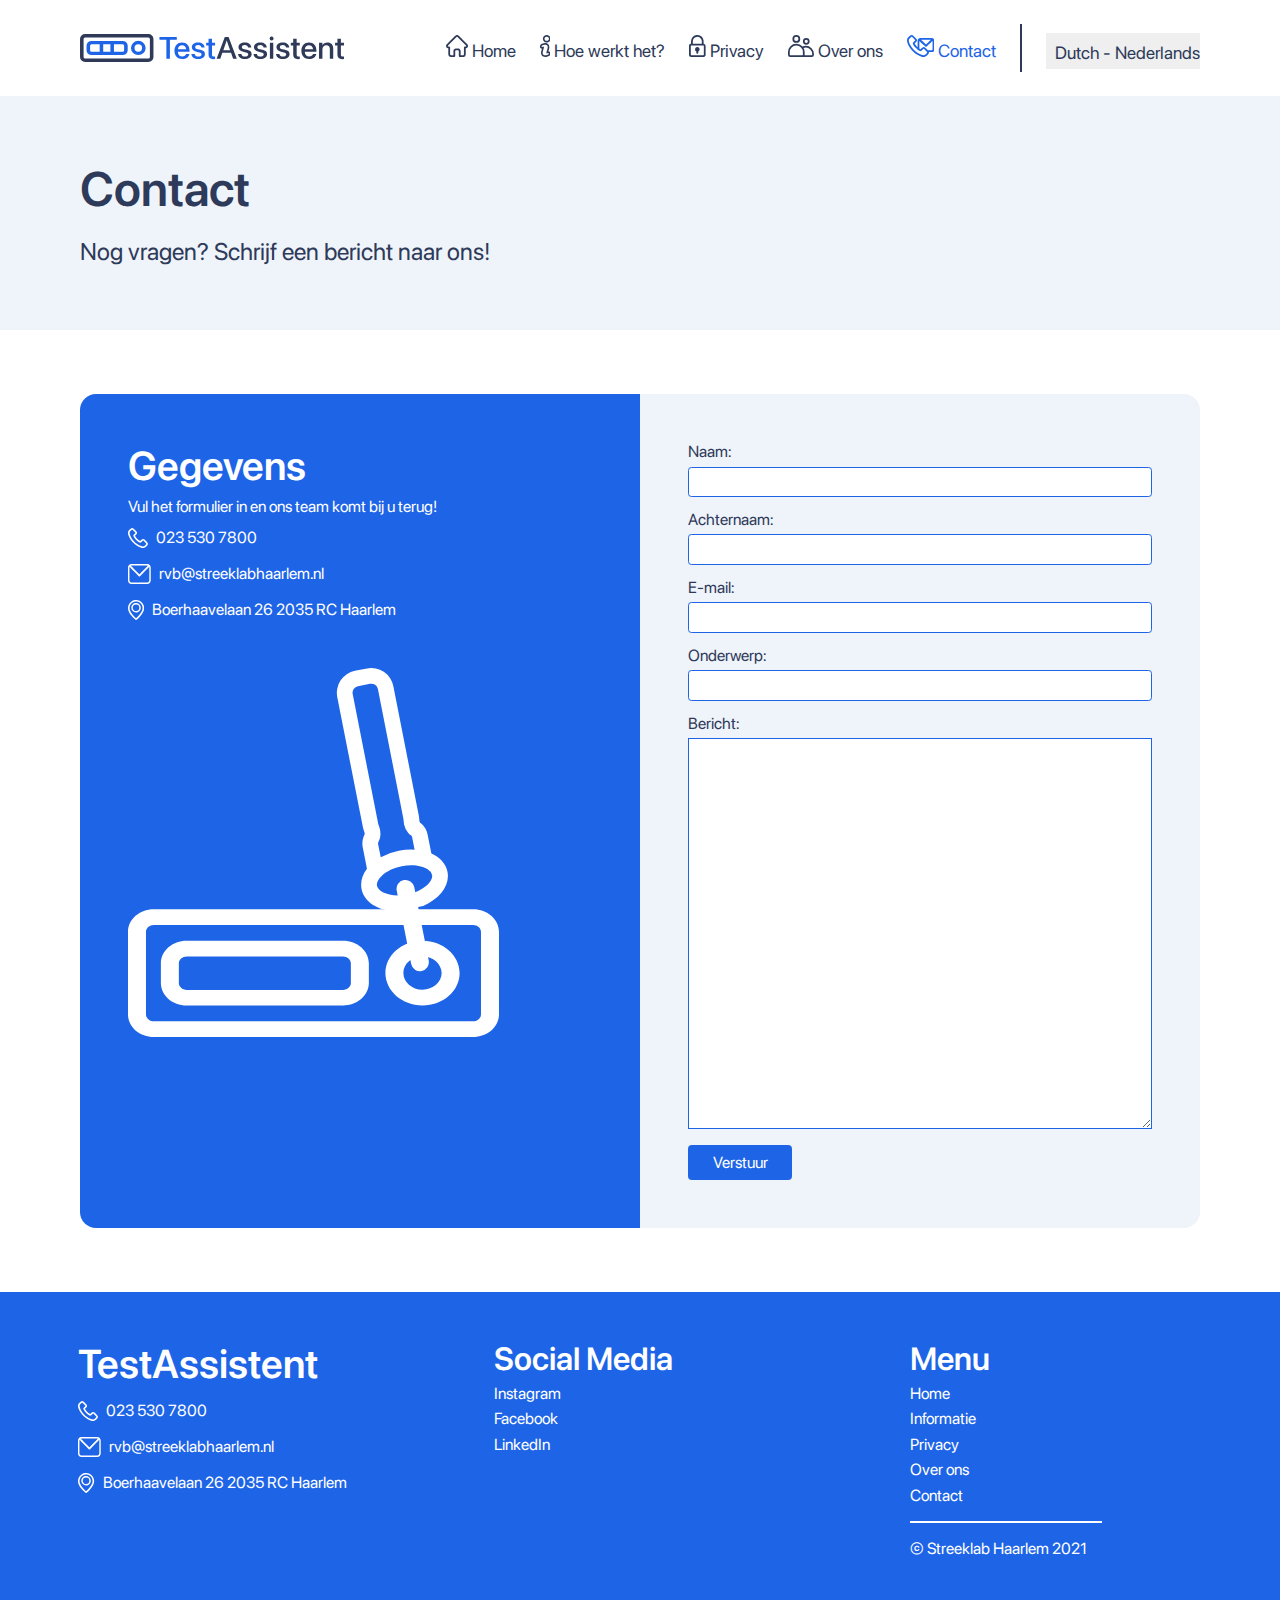
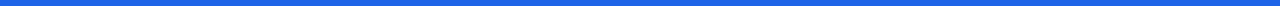
==== commit c3898a41: "Code verbeterd" ====
--- a/contact.html
+++ b/contact.html
@@ -45,148 +45,11 @@
           <hr class="line-vertical"></hr>
           <select id="languages" name="languages">
             <option lang="nl">Dutch - Nederlands</option>
-            <option lang="af">Afrikaans</option>
-            <option lang="sq">Albanian - shqip</option>
-            <option lang="am">Amharic - አማርኛ</option>
-            <option lang="ar">Arabic - العربي</option>
-            <option lang="an">Aragonese - aragonés</option>
-            <option lang="hy">Armenian - հայերեն</option>
-            <option lang="ast">Asturian - asturianu</option>
-            <option lang="az">Azerbaijani - azərbaycan dili</option>
-            <option lang="eu">Basque - euskara</option>
-            <option lang="be">Belarusian - беларуская</option>
-            <option lang="bn">Bengali - বাংলা</option>
-            <option lang="bs">Bosnian - bosanski</option>
-            <option lang="br">Breton - brezhoneg</option>
-            <option lang="bg">Bulgarian - български</option>
-            <option lang="ca">Catalan - català</option>
-            <option lang="ckb">Central Kurdish - کوردی (دەستنوسی عەرەبی)</option>
-            <option lang="zh">Chinese - 中文</option>
-            <option lang="zh-HK">Chinese (Hong Kong) - 中文（香港）</option>
-            <option lang="zh-CN">Chinese (Simplified) - 中文（简体）</option>
-            <option lang="zh-TW">Chinese (Traditional) - 中文（繁體）</option>
-            <option lang="co">Corsican</option>
-            <option lang="hr">Croatian - hrvatski</option>
-            <option lang="cs">Czech - čeština</option>
-            <option lang="da">Danish - dansk</option>
-            <option lang="nl">Dutch - Nederlands</option>
             <option lang="en">English</option>
-            <option lang="en-AU">English (Australia)</option>
-            <option lang="en-CA">English (Canada)</option>
-            <option lang="en-IN">English (India)</option>
-            <option lang="en-NZ">English (New Zealand)</option>
-            <option lang="en-ZA">English (South Africa)</option>
-            <option lang="en-GB">English (United Kingdom)</option>
-            <option lang="en-US">English (United States)</option>
-            <option lang="eo">Esperanto - esperanto</option>
-            <option lang="et">Estonian - eesti</option>
-            <option lang="fo">Faroese - føroyskt</option>
-            <option lang="fil">Filipino</option>
-            <option lang="fi">Finnish - suomi</option>
             <option lang="fr">French - français</option>
-            <option lang="fr-CA">French (Canada) - français (Canada)</option>
-            <option lang="fr-FR">French (France) - français (France)</option>
-            <option lang="fr-CH">French (Switzerland) - français (Suisse)</option>
-            <option lang="gl">Galician - galego</option>
-            <option lang="ka">Georgian - ქართული</option>
             <option lang="de">German - Deutsch</option>
-            <option lang="de-AT">German (Austria) - Deutsch (Österreich)</option>
-            <option lang="de-DE">German (Germany) - Deutsch (Deutschland)</option>
-            <option lang="de-LI">German (Liechtenstein) - Deutsch (Liechtenstein)</option>
-            <option lang="de-CH">German (Switzerland) - Deutsch (Schweiz)</option>
-            <option lang="el">Greek - Ελληνικά</option>
-            <option lang="gn">Guarani</option>
-            <option lang="gu">Gujarati - ગુજરાતી</option>
-            <option lang="ha">Hausa</option>
-            <option lang="haw">Hawaiian - ʻŌlelo Hawaiʻi</option>
-            <option lang="he">Hebrew - עברית</option>
-            <option lang="hi">Hindi - हिन्दी</option>
-            <option lang="hu">Hungarian - magyar</option>
-            <option lang="is">Icelandic - íslenska</option>
-            <option lang="id">Indonesian - Indonesia</option>
-            <option lang="ia">Interlingua</option>
-            <option lang="ga">Irish - Gaeilge</option>
-            <option lang="it">Italian - italiano</option>
-            <option lang="it-IT">Italian (Italy) - italiano (Italia)</option>
-            <option lang="it-CH">Italian (Switzerland) - italiano (Svizzera)</option>
-            <option lang="ja">Japanese - 日本語</option>
-            <option lang="kn">Kannada - ಕನ್ನಡ</option>
-            <option lang="kk">Kazakh - қазақ тілі</option>
-            <option lang="km">Khmer - ខ្មែរ</option>
-            <option lang="ko">Korean - 한국어</option>
-            <option lang="ku">Kurdish - Kurdî</option>
-            <option lang="ky">Kyrgyz - кыргызча</option>
-            <option lang="lo">Lao - ລາວ</option>
-            <option lang="la">Latin</option>
-            <option lang="lv">Latvian - latviešu</option>
-            <option lang="ln">Lingala - lingála</option>
-            <option lang="lt">Lithuanian - lietuvių</option>
-            <option lang="mk">Macedonian - македонски</option>
-            <option lang="ms">Malay - Bahasa Melayu</option>
-            <option lang="ml">Malayalam - മലയാളം</option>
-            <option lang="mt">Maltese - Malti</option>
-            <option lang="mr">Marathi - मराठी</option>
-            <option lang="mn">Mongolian - монгол</option>
-            <option lang="ne">Nepali - नेपाली</option>
-            <option lang="no">Norwegian - norsk</option>
-            <option lang="nb">Norwegian Bokmål - norsk bokmål</option>
-            <option lang="nn">Norwegian Nynorsk - nynorsk</option>
-            <option lang="oc">Occitan</option>
-            <option lang="or">Oriya - ଓଡ଼ିଆ</option>
-            <option lang="om">Oromo - Oromoo</option>
-            <option lang="ps">Pashto - پښتو</option>
-            <option lang="fa">Persian - فارسی</option>
-            <option lang="pl">Polish - polski</option>
-            <option lang="pt">Portuguese - português</option>
-            <option lang="pt-BR">Portuguese (Brazil) - português (Brasil)</option>
-            <option lang="pt-PT">Portuguese (Portugal) - português (Portugal)</option>
-            <option lang="pa">Punjabi - ਪੰਜਾਬੀ</option>
-            <option lang="qu">Quechua</option>
-            <option lang="ro">Romanian - română</option>
-            <option lang="mo">Romanian (Moldova) - română (Moldova)</option>
-            <option lang="rm">Romansh - rumantsch</option>
-            <option lang="ru">Russian - русский</option>
-            <option lang="gd">Scottish Gaelic</option>
-            <option lang="sr">Serbian - српски</option>
-            <option lang="sh">Serbo-Croatian - Srpskohrvatski</option>
-            <option lang="sn">Shona - chiShona</option>
-            <option lang="sd">Sindhi</option>
-            <option lang="si">Sinhala - සිංහල</option>
-            <option lang="sk">Slovak - slovenčina</option>
-            <option lang="sl">Slovenian - slovenščina</option>
-            <option lang="so">Somali - Soomaali</option>
-            <option lang="st">Southern Sotho</option>
             <option lang="es">Spanish - español</option>
-            <option lang="es-AR">Spanish (Argentina) - español (Argentina)</option>
-            <option lang="es-419">Spanish (Latin America) - español (Latinoamérica)</option>
-            <option lang="es-MX">Spanish (Mexico) - español (México)</option>
-            <option lang="es-ES">Spanish (Spain) - español (España)</option>
-            <option lang="es-US">Spanish (United States) - español (Estados Unidos)</option>
-            <option lang="su">Sundanese</option>
-            <option lang="sw">Swahili - Kiswahili</option>
-            <option lang="sv">Swedish - svenska</option>
-            <option lang="tg">Tajik - тоҷикӣ</option>
-            <option lang="ta">Tamil - தமிழ்</option>
-            <option lang="tt">Tatar</option>
-            <option lang="te">Telugu - తెలుగు</option>
-            <option lang="th">Thai - ไทย</option>
-            <option lang="ti">Tigrinya - ትግርኛ</option>
-            <option lang="to">Tongan - lea fakatonga</option>
-            <option lang="tr">Turkish - Türkçe</option>
-            <option lang="tk">Turkmen</option>
-            <option lang="tw">Twi</option>
-            <option lang="uk">Ukrainian - українська</option>
-            <option lang="ur">Urdu - اردو</option>
-            <option lang="ug">Uyghur</option>
-            <option lang="uz">Uzbek - o‘zbek</option>
-            <option lang="vi">Vietnamese - Tiếng Việt</option>
-            <option lang="wa">Walloon - wa</option>
-            <option lang="cy">Welsh - Cymraeg</option>
-            <option lang="fy">Western Frisian</option>
-            <option lang="xh">Xhosa</option>
-            <option lang="yi">Yiddish</option>
-            <option lang="yo">Yoruba - Èdè Yorùbá</option>
-            <option lang="zu">Zulu - isiZulu</option>
+            <!-- Andere talen opties -->
         </select>
         </ul>
       </nav>
--- a/styles/style.css
+++ b/styles/style.css
@@ -356,11 +356,6 @@
   height: 0;
 }
 
-.lang {
-  margin: 0;
-  padding: 0;
-}
-
 /* HOMEPAGE */
 
 /* Hero */
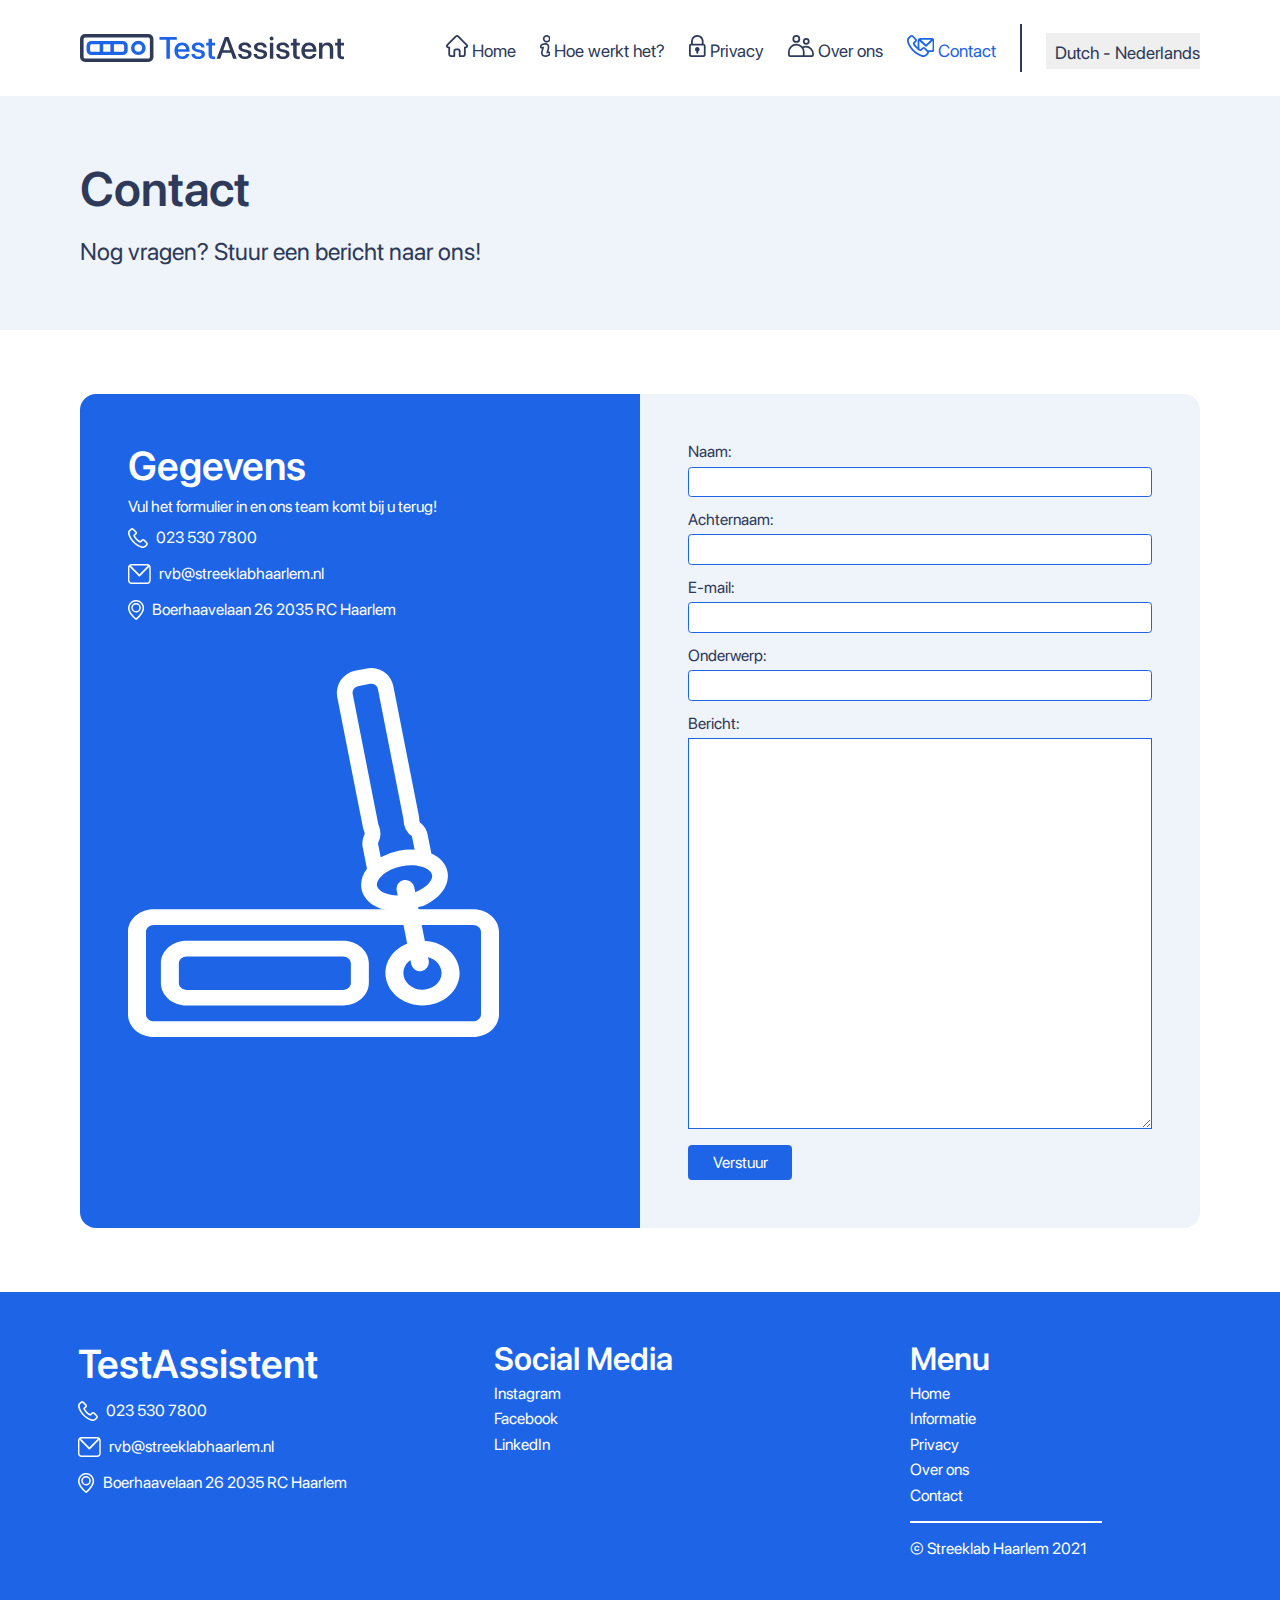
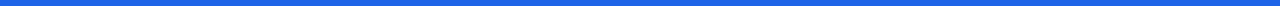
==== commit e1b5c5d4: "Tekst verbeterd" ====
--- a/contact.html
+++ b/contact.html
@@ -58,7 +58,7 @@
           <section class="contact">
               <h1>Contact</h1>
               <p class="p-large margin-top">
-                Nog vragen? Schrijf een bericht naar ons!
+                Nog vragen? Stuur een bericht naar ons!
               </p>
           </section>
           <section class="contact-inhoud">
